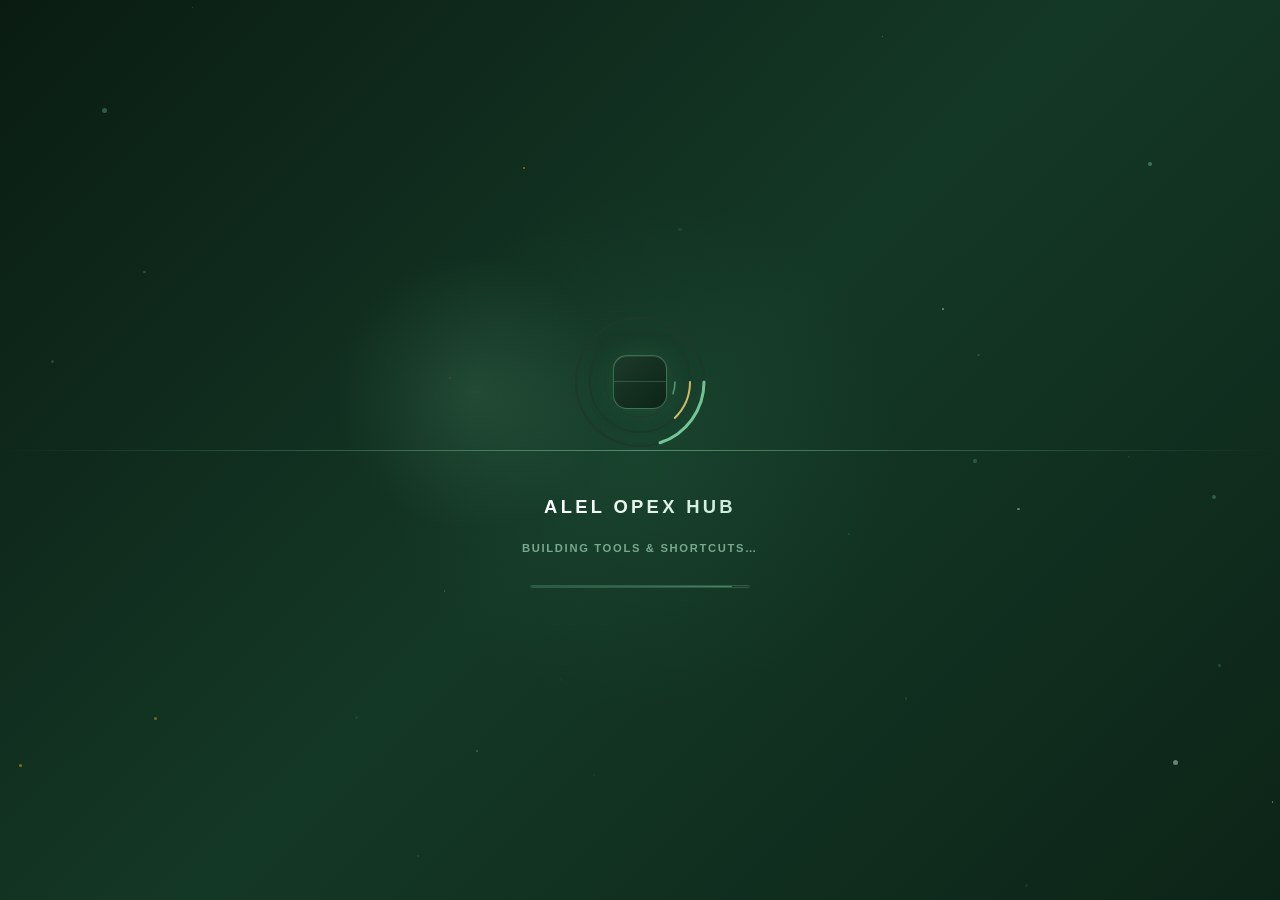
==== index.html @ b3b463a8 "Add Production Dashboard option to OPEX Hub" ====
<!DOCTYPE html>
<html lang="en">
<head>
<meta charset="UTF-8">
<meta name="viewport" content="width=device-width, initial-scale=1.0">
<title>ALEL Opex Hub — Operational Excellence</title>
<meta name="theme-color" content="#2f6f4e">
<link rel="manifest" href="manifest.webmanifest">
<link rel="icon" type="image/png" sizes="48x48" href="icons/favicon-48.png">
<link rel="apple-touch-icon" href="icons/apple-touch-icon.png">
<meta name="mobile-web-app-capable" content="yes">
<meta name="apple-mobile-web-app-capable" content="yes">
<meta name="apple-mobile-web-app-status-bar-style" content="black-translucent">
<meta name="apple-mobile-web-app-title" content="ALEL OPEX">
<meta name="application-name" content="ALEL OPEX">
<style>
  :root{
    --ink:#1c2521;
    --paper:#f6f4ee;
    --card:#ffffff;
    --line:#e4e0d2;
    --accent:#2f6f4e;
    --accent-dark:#204f38;
    --muted:#6b6558;
  }
  *{box-sizing:border-box;}
  body{
    margin:0;
    font-family:'Segoe UI',Helvetica,Arial,sans-serif;
    background:var(--paper);
    color:var(--ink);
    padding:0 0 60px;
  }
  .wrap{max-width:900px;margin:0 auto;padding:0 16px;}
  .header{
    background:var(--accent-dark);
    color:#fff;
    padding:34px 16px 40px;
  }
  .header-inner{max-width:900px;margin:0 auto;}
  .header .eyebrow{
    text-transform:uppercase;
    letter-spacing:.12em;
    font-size:12px;
    opacity:.75;
    margin-bottom:8px;
  }
  .header h1{margin:0 0 10px;font-size:30px;line-height:1.25;}
  .header p{margin:0;font-size:14px;line-height:1.6;opacity:.9;max-width:640px;}
  .section-label{
    margin:30px 0 16px;
    font-size:13px;
    font-weight:700;
    text-transform:uppercase;
    letter-spacing:.08em;
    color:var(--accent-dark);
  }
  .section-sub{
    margin:-12px 0 20px;
    font-size:13px;
    color:var(--muted);
  }
  .grid{
    display:grid;
    grid-template-columns:1fr 1fr;
    gap:16px;
  }
  @media (max-width:620px){
    .grid{grid-template-columns:1fr;}
  }
  .entry-card{
    background:var(--card);
    border:1px solid var(--line);
    border-radius:10px;
    padding:18px 20px;
  }
  .entry-top{display:flex;gap:12px;align-items:flex-start;margin-bottom:14px;}
  .badge{
    flex:none;
    width:36px;height:36px;
    border-radius:8px;
    display:flex;align-items:center;justify-content:center;
    font-size:12px;font-weight:700;color:#fff;
    letter-spacing:.02em;
  }
  .entry-title{font-size:15px;font-weight:700;margin:0 0 4px;}
  .entry-desc{font-size:12.5px;color:var(--muted);line-height:1.5;margin:0;}
  .entry-select-row{display:flex;gap:8px;align-items:center;}
  select.line-select{
    flex:1;
    padding:9px 10px;
    border:1px solid var(--line);
    border-radius:6px;
    font-size:13px;
    font-family:inherit;
    background:#fdfcf9;
    color:var(--ink);
  }
  select.line-select:focus{outline:2px solid var(--accent);outline-offset:1px;}
  .choose-btn{
    flex:none;
    background:none;
    border:none;
    color:var(--accent-dark);
    font-weight:700;
    font-size:13px;
    cursor:pointer;
    padding:9px 4px;
  }
  .choose-btn:hover{text-decoration:underline;}
  .choose-btn:disabled{color:var(--line);cursor:not-allowed;}
  .sub-option-row{display:flex;gap:8px;}
  .sub-option-btn{
    flex:1;
    background:var(--accent);
    color:#fff;
    border:none;
    padding:10px 8px;
    font-size:13px;
    font-weight:700;
    border-radius:6px;
    cursor:pointer;
    text-align:center;
    text-decoration:none;
    display:inline-block;
  }
  .sub-option-btn:hover{background:var(--accent-dark);}
  .sub-option-btn.secondary{
    background:#fdfcf9;
    color:var(--accent-dark);
    border:1px solid var(--line);
  }
  .sub-option-btn.secondary:hover{background:#f0ede2;}
  .quick-open-row{
    text-align:center;
    margin-top:36px;
  }
  .quick-open-btn{
    background:var(--accent);
    color:#fff;
    border:none;
    padding:13px 30px;
    font-size:14.5px;
    font-weight:700;
    border-radius:6px;
    cursor:pointer;
  }
  .quick-open-btn:hover{background:var(--accent-dark);}
  .quick-open-btn:disabled{background:var(--line);cursor:not-allowed;}
  .quick-open-note{
    margin-top:10px;
    font-size:12px;
    color:var(--muted);
  }
  .signature{
    text-align:center;
    font-size:11.5px;
    color:var(--muted);
    margin-top:40px;
  }

  #hubBody{display:none;}
  .who-bar{display:flex;align-items:center;justify-content:flex-end;gap:8px;margin-bottom:14px;flex-wrap:wrap;}
  .who-chip{background:rgba(255,255,255,.14);border:1px solid rgba(255,255,255,.25);color:#fff;border-radius:16px;padding:5px 12px;font-size:12px;font-weight:600;}
  .head-btn{background:rgba(255,255,255,.14);color:#fff;border:1px solid rgba(255,255,255,.25);border-radius:16px;padding:5px 12px;font-size:12px;font-weight:700;cursor:pointer;font-family:inherit;}
  .head-btn:hover{background:rgba(255,255,255,.24);}
  .login{position:fixed;inset:0;z-index:500;display:none;align-items:center;justify-content:center;background:rgba(13,29,20,.55);backdrop-filter:blur(3px);padding:16px;}
  .login.show{display:flex;}
  .login-card{width:100%;max-width:400px;background:#fff;border-radius:18px;padding:28px 26px;box-shadow:0 18px 50px rgba(0,0,0,.28);}
  .login-logo{width:56px;height:56px;border-radius:15px;margin:0 auto 12px;display:grid;place-items:center;font-size:26px;background:var(--accent-dark);color:#fff;}
  .login-card h2{text-align:center;font-size:20px;margin:0 0 2px;}
  .login-card>p{text-align:center;color:var(--muted);font-size:12.5px;margin:4px 0;}
  .login-f{display:grid;gap:8px;margin-top:8px;}
  .login-f label{font-size:11px;font-weight:700;color:var(--muted);text-transform:uppercase;letter-spacing:.05em;}
  .login-f input,.login-f select{padding:11px 12px;border:1px solid var(--line);border-radius:10px;font-size:14px;outline:none;font-family:inherit;background:#fdfcf9;}
  .login-f input:focus,.login-f select:focus{border-color:var(--accent);box-shadow:0 0 0 3px rgba(47,111,78,.14);}
  .login-err{color:#c0392b;font-size:12px;font-weight:700;min-height:16px;}
  .login-f button#loginBtn{padding:12px;border:0;border-radius:10px;background:var(--accent);color:#fff;font-size:14.5px;font-weight:700;cursor:pointer;font-family:inherit;}
  .login-f button#loginBtn:hover{background:var(--accent-dark);}
  .login-links{display:flex;justify-content:space-between;gap:8px;margin-top:4px;}
  .hint-btn{background:none;border:none;color:#3b62c7;font-size:11.5px;font-weight:600;cursor:pointer;padding:4px 0;}
  .hint-btn:hover{text-decoration:underline;}
  .ok-msg{background:#e9f6ee;color:#1d6b3e;font-size:12px;font-weight:600;padding:9px 11px;border-radius:8px;margin-top:8px;display:none;white-space:pre-line;}
  .ok-msg.show{display:block;}
  .adm-wrap{position:fixed;inset:0;z-index:600;background:rgba(13,29,20,.5);display:none;align-items:center;justify-content:center;padding:16px;}
  .adm-box{width:100%;max-width:600px;max-height:88vh;overflow:auto;background:#fff;border-radius:16px;padding:20px 22px;box-shadow:0 18px 50px rgba(0,0,0,.3);}
  .adm-head{display:flex;justify-content:space-between;align-items:center;}
  .adm-head h3{margin:0;font-size:18px;}
  .adm-head button{border:none;background:none;font-size:22px;cursor:pointer;color:var(--muted);}
  .adm-body h3{font-size:12px;text-transform:uppercase;letter-spacing:.06em;color:var(--accent-dark);margin:18px 0 8px;}
  .req-list,.user-list{list-style:none;margin:0;padding:0;}
  .req-list li,.user-list li{border:1px solid var(--line);border-radius:9px;padding:8px 10px;margin-bottom:7px;font-size:12.5px;}
  .req-list li b,.user-list li b{display:block;}
  .req-list .rq,.user-list code{color:var(--muted);font-size:11px;}
  .user-list code{display:block;font-family:inherit;}
  .rq-act{display:flex;gap:6px;margin-top:6px;flex-wrap:wrap;}
  .mini{border:1px solid var(--line);background:#fdfcf9;border-radius:6px;padding:5px 10px;font-size:11.5px;font-weight:700;cursor:pointer;}
  .mini.ok{background:var(--accent);color:#fff;border-color:var(--accent);}
  .mini.no{color:#b3401e;border-color:#e7c9bd;}
  .empty{color:var(--muted);font-size:12.5px;font-style:italic;}
  .create-form{display:grid;grid-template-columns:1fr 1fr;gap:8px;border:1px dashed var(--line);border-radius:10px;padding:12px;margin-bottom:6px;}
  .create-form input,.create-form select{padding:8px 10px;border:1px solid var(--line);border-radius:7px;font-size:13px;font-family:inherit;background:#fdfcf9;}
  .create-form button{grid-column:1/-1;padding:10px;border:0;border-radius:8px;background:var(--accent);color:#fff;font-weight:700;cursor:pointer;}
  .create-form button:hover{background:var(--accent-dark);}
  .adm-note{font-size:11px;color:var(--muted);background:#f4f1e8;border-radius:8px;padding:8px 10px;margin-top:14px;}

  /* ══════════ HUB v2: LOADER / STICKY HEADER / ANIMATIONS ══════════ */
  html{scroll-behavior:smooth;}
  body{
    background-color:var(--paper);
    background-image:radial-gradient(circle,rgba(47,111,78,.07) 1px,transparent 1px);
    background-size:26px 26px;
    animation:gridDrift 10s linear infinite;
  }
  @keyframes gridDrift{0%{background-position:0 0;}100%{background-position:26px 26px;}}
  ::-webkit-scrollbar{width:7px;height:7px;}
  ::-webkit-scrollbar-track{background:transparent;}
  ::-webkit-scrollbar-thumb{background:#c3cdb8;border-radius:10px;}
  ::-webkit-scrollbar-thumb:hover{background:#4a9a74;}

  /* ---- Loader ---- */
  @keyframes loaderSpin{to{transform:rotate(360deg);}}
  @keyframes loaderSpinRev{to{transform:rotate(-360deg);}}
  @keyframes loaderPulseGlow{0%,100%{opacity:.15;transform:scale(1);}50%{opacity:.35;transform:scale(1.18);}}
  @keyframes loaderBarGrow{0%{transform:scaleY(.15);opacity:.4;}50%{transform:scaleY(1);opacity:1;}100%{transform:scaleY(.15);opacity:.4;}}
  @keyframes loaderSweep{0%{width:0%;opacity:1;}85%{width:92%;opacity:1;}100%{width:92%;opacity:.6;}}
  @keyframes loaderFadeUp{from{opacity:0;transform:translateY(10px);}to{opacity:1;transform:translateY(0);}}
  @keyframes loaderFloat{0%,100%{transform:translateY(0) rotate(0deg);opacity:.5;}33%{transform:translateY(-14px) rotate(120deg);opacity:1;}66%{transform:translateY(8px) rotate(240deg);opacity:.35;}}
  @keyframes loaderOrbit{from{transform:rotate(0deg) translateX(52px) rotate(0deg);}to{transform:rotate(360deg) translateX(52px) rotate(-360deg);}}
  @keyframes loaderOrbitRev{from{transform:rotate(0deg) translateX(38px) rotate(0deg);}to{transform:rotate(-360deg) translateX(38px) rotate(360deg);}}
  @keyframes loaderScanline{0%{top:-4px;opacity:0;}10%{opacity:.6;}90%{opacity:.6;}100%{top:100%;opacity:0;}}
  @keyframes loaderShimmer{0%{transform:translateX(-100%);}100%{transform:translateX(100%);}}
  #loading-overlay{
    position:fixed;inset:0;z-index:9999;
    display:flex;flex-direction:column;align-items:center;justify-content:center;
    overflow:hidden;
    background:linear-gradient(135deg,#0a1c12 0%,#143826 50%,#0c2417 100%);
  }
  #loading-overlay.fade-out{opacity:0;pointer-events:none;transition:opacity .7s ease;}
  .ld-title{
    font-size:1.15rem;font-weight:900;letter-spacing:.18em;text-transform:uppercase;
    background:linear-gradient(90deg,#fff 0%,#c9ecd9 50%,#6fcf9f 100%);
    background-size:200% auto;-webkit-background-clip:text;background-clip:text;-webkit-text-fill-color:transparent;
    animation:loaderFadeUp .8s ease both .1s,gradientShift 5s linear infinite .1s;
  }
  #loader-status{
    font-size:.7rem;color:#7aa88f;margin-top:6px;font-weight:600;
    letter-spacing:.15em;text-transform:uppercase;
    animation:loaderFadeUp .8s ease both .25s;
  }
  .loader-bar{width:220px;height:3px;background:#1c3a29;border-radius:99px;margin-top:20px;overflow:hidden;border:1px solid #2f5c42;animation:loaderFadeUp .8s ease both .35s;}
  .loader-bar>div{height:100%;border-radius:99px;background:linear-gradient(90deg,#2f6f4e,#4a9a74,#7dcf9f,#6fcf9f);background-size:200% 100%;animation:loaderSweep 2.2s cubic-bezier(.4,0,.2,1) forwards .5s,loaderShimmer 2s linear infinite .5s;}

  /* ---- Sticky header + live clock ---- */
  .header{position:sticky;top:0;z-index:300;padding:14px 16px 16px;box-shadow:0 6px 22px rgba(14,40,27,.28);}
  .topbar{display:flex;align-items:center;justify-content:space-between;gap:12px;flex-wrap:wrap;margin-bottom:2px;}
  .who-bar{margin-bottom:0;}
  .clockbox{display:flex;align-items:center;font-size:12.5px;font-weight:700;letter-spacing:.06em;color:#cdebd9;text-transform:uppercase;font-variant-numeric:tabular-nums;}
  .clock-tick{animation:clockTick 1s step-end infinite;color:#9be3bd;}
  @keyframes clockTick{0%,49%{opacity:1;}50%,100%{opacity:0;}}
  #refreshBtn:active{transform:scale(.94);}
  #refreshBtn svg{transition:transform .4s;}
  #refreshBtn:active svg{transform:rotate(360deg);}

  /* ---- Animated headings + dividers ---- */
  @keyframes gradientShift{0%{background-position:0% center;}100%{background-position:200% center;}}
  .grad-title-light{background:linear-gradient(90deg,#fff 0%,#cdebd9 45%,#a5e3c2 70%,#fff 100%);background-size:200% auto;-webkit-background-clip:text;background-clip:text;-webkit-text-fill-color:transparent;animation:gradientShift 5s linear infinite;}
  .gradient-title{background:linear-gradient(90deg,#204f38 0%,#2f6f4e 40%,#57a07a 70%,#204f38 100%);background-size:200% auto;-webkit-background-clip:text;background-clip:text;-webkit-text-fill-color:transparent;animation:gradientShift 4s linear infinite;}
  .grad-divider{height:1px;border:none;background:linear-gradient(90deg,transparent,#2f6f4e 30%,#57a07a 50%,#8cc9a5 70%,transparent);background-size:200% auto;animation:gradientShift 3s linear infinite;opacity:.45;margin:30px auto;}

  /* ---- Card FX ---- */
  @keyframes fadeUp{from{opacity:0;transform:translateY(16px);}to{opacity:1;transform:translateY(0);}}
  .entry-card{
    position:relative;overflow:hidden;
    animation:fadeUp .6s cubic-bezier(.4,0,.2,1) both;
    transition:transform .35s cubic-bezier(.4,0,.2,1),box-shadow .35s cubic-bezier(.4,0,.2,1),border-color .35s;
    will-change:transform;
  }
  #cardGrid .entry-card:nth-child(1){animation-delay:.05s;}
  #cardGrid .entry-card:nth-child(2){animation-delay:.10s;}
  #cardGrid .entry-card:nth-child(3){animation-delay:.15s;}
  #cardGrid .entry-card:nth-child(4){animation-delay:.20s;}
  #cardGrid .entry-card:nth-child(5){animation-delay:.25s;}
  #cardGrid .entry-card:nth-child(6){animation-delay:.30s;}
  #cardGrid .entry-card:nth-child(7){animation-delay:.35s;}
  #cardGrid .entry-card:nth-child(8){animation-delay:.40s;}
  #cardGrid .entry-card:nth-child(9){animation-delay:.45s;}
  #cardGrid .entry-card:nth-child(10){animation-delay:.50s;}
  #cardGrid .entry-card:nth-child(11){animation-delay:.55s;}
  .entry-card:hover{transform:translateY(-4px);box-shadow:0 18px 32px -12px rgba(32,79,56,.34),0 0 0 1px rgba(47,111,78,.28);border-color:#b8d4c2;}
  .entry-card::after{
    content:"";position:absolute;inset:0;pointer-events:none;border-radius:inherit;
    background:linear-gradient(105deg,transparent 40%,rgba(32,79,56,.06) 50%,transparent 60%);
    background-size:200% 100%;background-position:200% 0;transition:background-position .55s ease;
  }
  .entry-card:hover::after{background-position:-100% 0;}
  .card-top-bar{position:absolute;top:0;left:0;width:100%;height:3px;background-size:200% auto;animation:gradientShift 2.2s linear infinite paused;}
  .entry-card:hover .card-top-bar{animation-play-state:running;}
  .card-blob{position:absolute;width:120px;height:120px;border-radius:50%;filter:blur(44px);pointer-events:none;opacity:0;bottom:-38px;right:-30px;transition:opacity .5s ease,transform .5s ease;}
  .entry-card:hover .card-blob{opacity:.17;transform:scale(1.25);}
</style>
</head>
<body>
<!-- ══════════ CINEMATIC LOADING OVERLAY ══════════ -->
<div id="loading-overlay">
  <div id="loader-particles" style="position:absolute;inset:0;pointer-events:none;"></div>
  <div style="position:absolute;width:520px;height:520px;border-radius:50%;pointer-events:none;background:radial-gradient(circle,rgba(47,111,78,.20) 0%,transparent 70%);top:50%;left:50%;transform:translate(-50%,-50%);animation:loaderPulseGlow 3s ease-in-out infinite;"></div>
  <div style="position:absolute;width:280px;height:280px;border-radius:50%;pointer-events:none;background:radial-gradient(circle,rgba(125,207,159,.13) 0%,transparent 70%);top:28%;left:26%;animation:loaderPulseGlow 4s ease-in-out infinite 1s;"></div>
  <div style="position:absolute;left:0;right:0;height:1px;pointer-events:none;background:linear-gradient(90deg,transparent,rgba(125,207,159,.55),transparent);animation:loaderScanline 2.8s ease-in-out infinite;"></div>

  <div style="position:relative;display:flex;align-items:center;justify-content:center;width:140px;height:140px;margin-bottom:26px;">
    <svg viewBox="0 0 140 140" fill="none" style="position:absolute;inset:0;width:100%;height:100%;animation:loaderSpin 4s linear infinite;">
      <circle cx="70" cy="70" r="64" stroke="#1c3a29" stroke-width="2"/>
      <circle cx="70" cy="70" r="64" stroke="url(#lg1)" stroke-width="3" stroke-linecap="round" stroke-dasharray="80 323"/>
      <defs><linearGradient id="lg1" x1="0" y1="0" x2="140" y2="140" gradientUnits="userSpaceOnUse"><stop offset="0%" stop-color="#4a9a74"/><stop offset="100%" stop-color="#7dcf9f"/></linearGradient></defs>
    </svg>
    <svg viewBox="0 0 110 110" fill="none" style="position:absolute;width:110px;height:110px;top:15px;left:15px;animation:loaderSpinRev 2.6s linear infinite;">
      <circle cx="55" cy="55" r="50" stroke="#1c3a29" stroke-width="1.5"/>
      <circle cx="55" cy="55" r="50" stroke="url(#lg2)" stroke-width="2" stroke-linecap="round" stroke-dasharray="40 274" opacity=".8"/>
      <defs><linearGradient id="lg2" x1="0" y1="0" x2="110" y2="110" gradientUnits="userSpaceOnUse"><stop offset="0%" stop-color="#fbbf24"/><stop offset="100%" stop-color="#fde68a"/></linearGradient></defs>
    </svg>
    <svg viewBox="0 0 80 80" fill="none" style="position:absolute;width:80px;height:80px;top:30px;left:30px;animation:loaderSpin 1.5s linear infinite;">
      <circle cx="40" cy="40" r="35" stroke="#1c3a29" stroke-width="1.5"/>
      <circle cx="40" cy="40" r="35" stroke="#6fcf9f" stroke-width="1.5" stroke-linecap="round" stroke-dasharray="12 208" opacity=".7"/>
    </svg>
    <div style="position:absolute;width:10px;height:10px;top:calc(50% - 5px);left:calc(50% - 5px);animation:loaderOrbit 4s linear infinite;">
      <div style="width:10px;height:10px;border-radius:50%;background:radial-gradient(circle,#4a9a74,#2f6f4e);box-shadow:0 0 8px 3px rgba(74,154,116,.7);"></div>
    </div>
    <div style="position:absolute;width:7px;height:7px;top:calc(50% - 3.5px);left:calc(50% - 3.5px);animation:loaderOrbitRev 2.6s linear infinite;">
      <div style="width:7px;height:7px;border-radius:50%;background:radial-gradient(circle,#fbbf24,#b45309);box-shadow:0 0 6px 2px rgba(251,191,36,.7);"></div>
    </div>
    <div style="position:relative;z-index:10;width:54px;height:54px;border-radius:14px;background:linear-gradient(135deg,#1c3a29,#0c2417);border:1px solid rgba(125,207,159,.4);box-shadow:0 0 22px rgba(47,111,78,.35),inset 0 1px 0 rgba(255,255,255,.08);display:flex;align-items:center;justify-content:center;overflow:hidden;">
      <div style="position:absolute;left:0;right:0;height:1px;background:rgba(125,207,159,.25);animation:loaderScanline 2s ease-in-out infinite .5s;"></div>
      <div style="display:flex;align-items:flex-end;gap:3px;height:22px;padding:0 2px;">
        <div style="width:5px;background:linear-gradient(to top,#4a9a74,#7dcf9f);border-radius:2px 2px 0 0;transform-origin:bottom;animation:loaderBarGrow 1.2s ease-in-out infinite 0ms;"></div>
        <div style="width:5px;background:linear-gradient(to top,#edb94c,#fde68a);border-radius:2px 2px 0 0;transform-origin:bottom;animation:loaderBarGrow 1.2s ease-in-out infinite 200ms;"></div>
        <div style="width:5px;background:linear-gradient(to top,#2f6f4e,#4a9a74);border-radius:2px 2px 0 0;transform-origin:bottom;animation:loaderBarGrow 1.2s ease-in-out infinite 400ms;"></div>
        <div style="width:5px;background:linear-gradient(to top,#7dcf9f,#b9e4ca);border-radius:2px 2px 0 0;transform-origin:bottom;animation:loaderBarGrow 1.2s ease-in-out infinite 600ms;"></div>
      </div>
    </div>
  </div>

  <p class="ld-title">ALEL Opex Hub</p>
  <p id="loader-status">Starting session…</p>
  <div class="loader-bar"><div></div></div>

  <div style="position:absolute;top:12%;left:8%;width:5px;height:5px;border-radius:50%;background:#4a9a74;opacity:.5;animation:loaderFloat 3.5s ease-in-out infinite 0s;"></div>
  <div style="position:absolute;top:18%;right:10%;width:4px;height:4px;border-radius:50%;background:#7dcf9f;opacity:.4;animation:loaderFloat 4s ease-in-out infinite .8s;"></div>
  <div style="position:absolute;bottom:20%;left:12%;width:3px;height:3px;border-radius:50%;background:#fbbf24;opacity:.4;animation:loaderFloat 3s ease-in-out infinite 1.4s;"></div>
  <div style="position:absolute;bottom:15%;right:8%;width:5px;height:5px;border-radius:50%;background:#b9e4ca;opacity:.5;animation:loaderFloat 4.5s ease-in-out infinite .3s;"></div>
  <div style="position:absolute;top:40%;left:4%;width:3px;height:3px;border-radius:50%;background:#4a9a74;opacity:.3;animation:loaderFloat 5s ease-in-out infinite 2s;"></div>
  <div style="position:absolute;top:55%;right:5%;width:4px;height:4px;border-radius:50%;background:#7dcf9f;opacity:.3;animation:loaderFloat 3.8s ease-in-out infinite 1s;"></div>
</div>
<div id="hubBody">
<div class="header">
  <div class="header-inner">
    <div class="topbar">
      <div class="clockbox">
        <span id="currentDate">-- ---- ----</span><span class="clock-tick">&nbsp;|&nbsp;</span><span id="liveClock">--:--:--</span>
      </div>
      <div class="who-bar">
        <span class="who-chip" id="whoUser"></span>
        <button class="head-btn" id="adminBtn" type="button" style="display:none">Admin Panel</button>
        <button class="head-btn out" id="logoutBtn" type="button" style="display:none">Logout</button>
        <button class="head-btn" id="refreshBtn" type="button" title="Reload data &amp; re-check session">&#8635;&nbsp; Refresh</button>
      </div>
    </div>
    <div class="eyebrow">Operational Excellence — ALEL</div>
    <h1 class="grad-title-light">ALEL Opex Hub</h1>
    <p>One hub for all ALEL (IMM / GSS / LED / HAP) daily operations — 5S audit, OEE, SMV, bulletins and more.</p>
  </div>
</div>
<div class="wrap">
  <div class="section-label gradient-title">Tools &amp; Forms</div>
  <div class="section-sub">Choose an option below to open a tool or form in a new tab.</div>
  <div class="grid" id="cardGrid">
    <!-- Operation Bulletin -->
    <div class="entry-card" data-title="Operation Bulletin" data-url="https://akij-light-engineering-ltd.github.io/ALEL-All-Entry/operation-bulletin.html">
      <div class="entry-top">
        <div class="badge" style="background:#1d4567;">OB</div>
        <div>
          <p class="entry-title">Operation Bulletin</p>
          <p class="entry-desc">Searchable ENOVAR operation / SMV bulletin by SKU name or item code.</p>
        </div>
      </div>
      <div class="sub-option-row">
        <a class="sub-option-btn" href="https://akij-light-engineering-ltd.github.io/ALEL-All-Entry/operation-bulletin.html" target="_blank" rel="noopener">Open Bulletin</a>
      </div>
    </div>
    <!-- 5S Audit + Dashboard -->
    <div class="entry-card" data-title="5S">
      <div class="entry-top">
        <div class="badge" style="background:#2f6f4e;">5S</div>
        <div>
          <p class="entry-title">5S Audit</p>
          <p class="entry-desc">5S Audit scoring (Sort, Set in Order, Shine, Standardize, Sustain) per floor + live dashboard.</p>
        </div>
      </div>
      <div class="sub-option-row">
        <a class="sub-option-btn" href="https://akij-light-engineering-ltd.github.io/ALEL-All-Entry/5s-audit-form.html" target="_blank" rel="noopener">Audit Form</a>
        <a class="sub-option-btn secondary" href="https://akij-light-engineering-ltd.github.io/ALEL-All-Entry/5s-dashboard.html" target="_blank" rel="noopener">5S Dashboard</a>
      </div>
    </div>
    <!-- OEE Entry -->
    <div class="entry-card" data-title="OEE Entry">
      <div class="entry-top">
        <div class="badge" style="background:#2f8f8f;">OE</div>
        <div>
          <p class="entry-title">OEE Entry</p>
          <p class="entry-desc">IMM OEE input with live preview, NPT &amp; breakdown logging, item master, and QC verification review.</p>
        </div>
      </div>
      <div class="sub-option-row">
        <a class="sub-option-btn" href="https://akij-light-engineering-ltd.github.io/ALEL-All-Entry/oee-entry.html" target="_blank" rel="noopener">Production Entry</a>
        <a class="sub-option-btn secondary" href="https://akij-light-engineering-ltd.github.io/ALEL-All-Entry/qc-review.html" target="_blank" rel="noopener">QC Entry</a>
      </div>
    </div>
    <!-- Production Dashboard -->
    <div class="entry-card" data-title="Production Dashboard" data-url="https://marufhossain-portfolio.github.io/dashboard/">
      <div class="entry-top">
        <div class="badge" style="background:#1f6feb;">BI</div>
        <div>
          <p class="entry-title">Production Dashboard</p>
          <p class="entry-desc">Live Power BI&ndash;style dashboard &mdash; production, OEE, productivity and defects with cross-filtering. Auto-refreshes every 30s.</p>
        </div>
      </div>
      <div class="sub-option-row">
        <a class="sub-option-btn" href="https://marufhossain-portfolio.github.io/dashboard/" target="_blank" rel="noopener">Open Dashboard</a>
      </div>
    </div>
    <!-- Breakdown Entry -->
    <div class="entry-card" data-title="Breakdown Entry" data-url="#">
      <div class="entry-top">
        <div class="badge" style="background:#c85c3c;">BD</div>
        <div>
          <p class="entry-title">Breakdown Entry</p>
          <p class="entry-desc">Record machine / line breakdowns, downtime duration and root cause.</p>
        </div>
      </div>
      <div class="entry-select-row">
        <select class="line-select">
          <option value="">Choose</option>
          <option value="IMM">IMM</option>
          <option value="GSS">GSS</option>
          <option value="LED">LED</option>
          <option value="HAP">HAP</option>
        </select>
        <button class="choose-btn" type="button">Open →</button>
      </div>
    </div>
    <!-- Near Miss -->
    <div class="entry-card" data-title="Near Miss" data-url="#">
      <div class="entry-top">
        <div class="badge" style="background:#b3401e;">NM</div>
        <div>
          <p class="entry-title">Near Miss</p>
          <p class="entry-desc">Report near-miss incidents or unsafe situations observed on the floor.</p>
        </div>
      </div>
      <div class="entry-select-row">
        <select class="line-select">
          <option value="">Choose</option>
          <option value="IMM">IMM</option>
          <option value="GSS">GSS</option>
          <option value="LED">LED</option>
          <option value="HAP">HAP</option>
        </select>
        <button class="choose-btn" type="button">Open →</button>
      </div>
    </div>
    <!-- Safety Observation -->
    <div class="entry-card" data-title="Safety Observation" data-url="#">
      <div class="entry-top">
        <div class="badge" style="background:#a5451e;">SO</div>
        <div>
          <p class="entry-title">Safety Observation</p>
          <p class="entry-desc">Log unsafe acts and unsafe conditions with risk level.</p>
        </div>
      </div>
      <div class="entry-select-row">
        <select class="line-select">
          <option value="">Choose</option>
          <option value="IMM">IMM</option>
          <option value="GSS">GSS</option>
          <option value="LED">LED</option>
          <option value="HAP">HAP</option>
        </select>
        <button class="choose-btn" type="button">Open →</button>
      </div>
    </div>
    <!-- Kaizen / Improvement Idea -->
    <div class="entry-card" data-title="Kaizen / Improvement Idea" data-url="#">
      <div class="entry-top">
        <div class="badge" style="background:#d99a2b;">KZ</div>
        <div>
          <p class="entry-title">Kaizen / Improvement Idea</p>
          <p class="entry-desc">Continuous improvement suggestions, problem statement and expected benefit.</p>
        </div>
      </div>
      <div class="entry-select-row">
        <select class="line-select">
          <option value="">Choose</option>
          <option value="IMM">IMM</option>
          <option value="GSS">GSS</option>
          <option value="LED">LED</option>
          <option value="HAP">HAP</option>
        </select>
        <button class="choose-btn" type="button">Open →</button>
      </div>
    </div>
    <!-- TPM / AM Checklist -->
    <div class="entry-card" data-title="TPM / AM Checklist" data-url="#">
      <div class="entry-top">
        <div class="badge" style="background:#d9a52b;">TP</div>
        <div>
          <p class="entry-title">TPM / AM Checklist</p>
          <p class="entry-desc">Autonomous Maintenance checklist for daily equipment care.</p>
        </div>
      </div>
      <div class="entry-select-row">
        <select class="line-select">
          <option value="">Choose</option>
          <option value="IMM">IMM</option>
          <option value="GSS">GSS</option>
          <option value="LED">LED</option>
          <option value="HAP">HAP</option>
        </select>
        <button class="choose-btn" type="button">Open →</button>
      </div>
    </div>
    <!-- Skill Matrix -->
    <div class="entry-card" data-title="Skill Matrix" data-url="#">
      <div class="entry-top">
        <div class="badge" style="background:#3f4f8f;">SK</div>
        <div>
          <p class="entry-title">Skill Matrix</p>
          <p class="entry-desc">Operator skill assessment per process / machine.</p>
        </div>
      </div>
      <div class="entry-select-row">
        <select class="line-select">
          <option value="">Choose</option>
          <option value="IMM">IMM</option>
          <option value="GSS">GSS</option>
          <option value="LED">LED</option>
          <option value="HAP">HAP</option>
        </select>
        <button class="choose-btn" type="button">Open →</button>
      </div>
    </div>
    <!-- Energy Audit -->
    <div class="entry-card" data-title="Energy Audit" data-url="#">
      <div class="entry-top">
        <div class="badge" style="background:#3f4f8f;">EA</div>
        <div>
          <p class="entry-title">Energy Audit</p>
          <p class="entry-desc">Daily utility / energy consumption logging and observations.</p>
        </div>
      </div>
      <div class="entry-select-row">
        <select class="line-select">
          <option value="">Choose</option>
          <option value="IMM">IMM</option>
          <option value="GSS">GSS</option>
          <option value="LED">LED</option>
          <option value="HAP">HAP</option>
        </select>
        <button class="choose-btn" type="button">Open →</button>
      </div>
    </div>
    <!-- Meeting MOM -->
    <div class="entry-card" data-title="Meeting MOM" data-url="#">
      <div class="entry-top">
        <div class="badge" style="background:#4f5a3f;">MM</div>
        <div>
          <p class="entry-title">Meeting MOM</p>
          <p class="entry-desc">Minutes of meeting — attendees, decisions and action items.</p>
        </div>
      </div>
      <div class="entry-select-row">
        <select class="line-select">
          <option value="">Choose</option>
          <option value="IMM">IMM</option>
          <option value="GSS">GSS</option>
          <option value="LED">LED</option>
          <option value="HAP">HAP</option>
        </select>
        <button class="choose-btn" type="button">Open →</button>
      </div>
    </div>
  </div>
  <hr class="grad-divider">
  <div class="quick-open-row">
    <button class="quick-open-btn" id="quickOpenBtn" disabled>Quick Open — Select a Tool</button>
    <p class="quick-open-note">Use the options above to open any ALEL tool or form.</p>
  </div>
  <hr class="grad-divider">
  <p class="signature">ALEL Opex Hub · Operational Excellence, AROPEX</p>
</div>
</div><!-- /hubBody -->

<!-- LOGIN OVERLAY -->
<div class="login" id="loginOverlay">
  <div class="login-card">
    <div class="login-logo">&#128272;</div>
    <h2>Welcome to ALEL Opex Hub</h2>
    <p id="loginSub">Sign in with your office email</p>
    <div class="login-f" id="loginForm">
      <label for="loginId">Email / ID</label>
      <input id="loginId" type="email" autocomplete="username" placeholder="yourname@akijlightengineering.com">
      <label for="loginPass">Password</label>
      <input id="loginPass" type="password" autocomplete="current-password" placeholder="Password">
      <div class="login-err" id="loginErr"></div>
      <button id="loginBtn" type="button">Sign In</button>
      <div class="login-links">
        <button class="hint-btn" id="forgotBtn" type="button">Forgot password?</button>
        <button class="hint-btn" id="requestBtn" type="button">Request access</button>
      </div>
    </div>
    <div class="login-f" id="forgotPanel" style="display:none">
      <label for="forgotEmail">Your work email</label>
      <input id="forgotEmail" type="email" placeholder="yourname@akijlightengineering.com">
      <div class="login-err" id="forgotErr"></div>
      <button id="forgotSend" type="button">Send reset request</button>
      <button class="hint-btn" id="backLogin1" type="button">&larr; Back to login</button>
    </div>
    <div class="login-f" id="requestPanel" style="display:none">
      <label for="reqName">Full name</label>
      <input id="reqName" type="text" placeholder="Your name">
      <label for="reqEmail">Work email</label>
      <input id="reqEmail" type="email" placeholder="yourname@akijlightengineering.com">
      <label for="reqSection">Floor / Area</label>
      <select id="reqSection"><option value="">Select floor</option><option>IMM</option><option>GSS</option><option>LED</option><option>HAP</option><option>Other</option></select>
      <div class="login-err" id="reqErr"></div>
      <button id="reqSend" type="button">Send request</button>
      <button class="hint-btn" id="backLogin2" type="button">&larr; Back to login</button>
    </div>
    <div class="ok-msg" id="loginOk"></div>
  </div>
</div>
<!-- ADMIN DIALOG -->
<div class="adm-wrap" id="adminDlg">
  <div class="adm-box">
    <div class="adm-head"><h3>&#128110; Admin Panel</h3><button id="admClose" type="button">&times;</button></div>
    <div class="adm-body" id="adminBody"></div>
  </div>
</div>

<script id="data-users" type="application/json">[{"id":"md.marufhossain@akijlightengineering.com","name":"Md. Maruf Hossain","role":"admin","section":"","hash":"18e005af46f178e2ff6083db381ef31888176f834c02c0470bdb8fbdbf2a4ece"},{"id":"anoy@akijlightengineering.com","name":"Anoy Kumar Das","role":"prepared","section":"","hash":"18e005af46f178e2ff6083db381ef31888176f834c02c0470bdb8fbdbf2a4ece"},{"id":"jhumour@akijlightengineering.com","name":"Jhumour Rani","role":"checker","section":"GSS","hash":"18e005af46f178e2ff6083db381ef31888176f834c02c0470bdb8fbdbf2a4ece"},{"id":"kajal04@akijlightengineering.com","name":"Kajal Kanti","role":"checker","section":"LED","hash":"18e005af46f178e2ff6083db381ef31888176f834c02c0470bdb8fbdbf2a4ece"},{"id":"almamun@akijlightengineering.com","name":"Abdullah Al-Mamun","role":"checker","section":"HAP","hash":"18e005af46f178e2ff6083db381ef31888176f834c02c0470bdb8fbdbf2a4ece"},{"id":"head.plant@akijlightengineering.com","name":"Md. Moshfequr Rahman","role":"approver","section":"","hash":"18e005af46f178e2ff6083db381ef31888176f834c02c0470bdb8fbdbf2a4ece"}]</script>
<script>
  let lastCard = null;
  function openCard(card){
    const url = card.getAttribute('data-url');
    const title = card.getAttribute('data-title');
    if(!url || url === '#'){
      alert(title + ' is not linked yet. Add its live form URL in the HTML (data-url attribute) once it is published.');
      return;
    }
    const select = card.querySelector('.line-select');
    const line = select ? select.value : '';
    const finalUrl = line ? (url + (url.includes('?') ? '&' : '?') + 'line=' + encodeURIComponent(line)) : url;
    window.open(finalUrl, '_blank');
  }
  document.querySelectorAll('.entry-card').forEach(card => {
    const btn = card.querySelector('.choose-btn');
    const select = card.querySelector('.line-select');
    const title = card.getAttribute('data-title');
    // Cards without a generic dropdown/choose-btn (e.g. OEE Entry, which has its
    // own direct Production Entry / QC Entry links) are skipped here.
    if(!btn || !select) return;
    btn.addEventListener('click', () => openCard(card));
    select.addEventListener('change', () => {
      lastCard = card;
      const quickBtn = document.getElementById('quickOpenBtn');
      quickBtn.disabled = false;
      quickBtn.textContent = 'Quick Open — ' + title;
    });
  });
  document.getElementById('quickOpenBtn').addEventListener('click', () => {
    if(lastCard) openCard(lastCard);
  });
</script>


<script>
(function(){
  /* ================= Shared backend (Google Apps Script) =================
     BACKEND_URL: paste your Apps Script Web App /exec URL to share users
     and access requests across EVERY device. Leave "" = offline mode
     (login works, but users are stored only in this browser).
     How to get the URL: your bound Sheet -> Extensions -> Apps Script ->
     paste apps-script/Code.gs -> Run initSheets() once -> Deploy ->
     New deployment -> type: Web app -> Execute as: Me, Access: Anyone ->
     copy the ".../exec" URL and paste it here. */
  var BACKEND_URL = "https://script.google.com/macros/s/AKfycbwjFGmmLWO7nzqMCp8SleOBIRXPOz9EQmtFJPQal4etuzxJ0pvwhR5dC_TFQ8QKKzuY/exec";
  var USING_BACKEND = BACKEND_URL && BACKEND_URL.indexOf("https://") === 0;

  var hubBody=document.getElementById("hubBody");
  var USERS=JSON.parse(document.getElementById("data-users").textContent||"[]");
  var SERVER_USERS=[];
  var SESSION=null;
  try{var s=localStorage.getItem("alel_login_v1");if(s)SESSION=JSON.parse(s);}catch(e){}
  var EXUSERS={};try{EXUSERS=JSON.parse(localStorage.getItem("alel_extra_users")||"{}");}catch(e){}
  var REQS=[];try{REQS=JSON.parse(localStorage.getItem("alel_access_requests")||"[]");}catch(e){}
  function saveReqs(){try{localStorage.setItem("alel_access_requests",JSON.stringify(REQS));}catch(e){}}
  function saveUsers(){try{localStorage.setItem("alel_extra_users",JSON.stringify(EXUSERS));}catch(e){}}
  function backend(payload,cb){if(!USING_BACKEND){if(cb)cb(null);return;}try{fetch(BACKEND_URL,{method:"POST",body:JSON.stringify(payload)}).then(function(r){return r.json();}).then(function(j){if(cb)cb(j&&j.ok?j:null);}).catch(function(){if(cb)cb(null);});}catch(e){if(cb)cb(null);}}
  function pullServer(done){if(!USING_BACKEND){if(done)done();return;}SERVER_USERS=[];backend({action:"list"},function(j){if(j){SERVER_USERS=j.users||[];if(j.requests){REQS=j.requests;saveReqs();}}if(done)done();});}
  function allUsers(){if(USING_BACKEND&&SERVER_USERS.length)return SERVER_USERS;return USERS.concat(Object.keys(EXUSERS).map(function(k){return{id:k,name:EXUSERS[k].name,role:EXUSERS[k].role,section:EXUSERS[k].section||"",hash:EXUSERS[k].hash};}));}
  function findUser(em){em=em.toLowerCase();var list=(USING_BACKEND&&SERVER_USERS.length)?SERVER_USERS:USERS;for(var i=0;i<list.length;i++){if(list[i].id.toLowerCase()===em)return list[i];}var ex=EXUSERS[em];if(ex)return{id:em,name:ex.name,role:ex.role,section:ex.section||"",hash:ex.hash};return null;}
  function sha256Hex(str){return new Promise(function(resolve){if(window.crypto&&crypto.subtle){crypto.subtle.digest("SHA-256",new TextEncoder().encode(str)).then(function(buf){resolve(Array.from(new Uint8Array(buf)).map(function(b){return("0"+b.toString(16)).slice(-2);}).join(""));}).catch(function(){resolve(fallbackHash(str));});}else resolve(fallbackHash(str));});}
  function fallbackHash(s){var h=2166136261;for(var i=0;i<s.length;i++){h^=s.charCodeAt(i);h=Math.imul(h,16777619);}return("00000000"+(h>>>0).toString(16)).slice(-8);}
  function makePass(){return"Al@"+(Math.floor(1000+Math.random()*9000));}
  var overlay=document.getElementById("loginOverlay");
  var loginId=document.getElementById("loginId"),loginPass=document.getElementById("loginPass"),loginErr=document.getElementById("loginErr"),loginBtn=document.getElementById("loginBtn");
  var loginForm=document.getElementById("loginForm"),loginOk=document.getElementById("loginOk"),loginSub=document.getElementById("loginSub");
  var forgotPanel=document.getElementById("forgotPanel"),forgotEmail=document.getElementById("forgotEmail"),forgotErr=document.getElementById("forgotErr"),forgotSend=document.getElementById("forgotSend"),forgotBtn=document.getElementById("forgotBtn");
  var requestPanel=document.getElementById("requestPanel"),reqName=document.getElementById("reqName"),reqEmail=document.getElementById("reqEmail"),reqSection=document.getElementById("reqSection"),reqErr=document.getElementById("reqErr"),reqSend=document.getElementById("reqSend"),requestBtn=document.getElementById("requestBtn");
  var backLogin1=document.getElementById("backLogin1"),backLogin2=document.getElementById("backLogin2");
  var whoUser=document.getElementById("whoUser"),adminBtn=document.getElementById("adminBtn"),logoutBtn=document.getElementById("logoutBtn");
  var adminDlg=document.getElementById("adminDlg"),admClose=document.getElementById("admClose");
  function showLogin(){overlay.classList.add("show");overlay.style.display="flex";}
  function hideLogin(){overlay.classList.remove("show");overlay.style.display="none";}
  function showPanel(w){loginForm.style.display=w==="login"?"grid":"none";forgotPanel.style.display=w==="forgot"?"grid":"none";requestPanel.style.display=w==="request"?"grid":"none";loginSub.textContent=w==="login"?"Sign in with your office email":w==="forgot"?"Reset your password":"Request access";loginOk.textContent="";loginOk.className="ok-msg";loginErr.textContent="";forgotErr.textContent="";reqErr.textContent="";}
  function showOk(m){loginOk.textContent=m;loginOk.className="ok-msg show";}
  function applySession(){if(SESSION){hideLogin();adminDlg.style.display="none";hubBody.style.display="block";whoUser.textContent=SESSION.name+(SESSION.section?" \u00b7 "+SESSION.section:"")+" \u00b7 "+SESSION.role.toUpperCase();logoutBtn.style.display="inline-block";adminBtn.style.display=SESSION.role==="admin"?"inline-block":"none";renderAdminBtn();}else{hubBody.style.display="none";whoUser.textContent="";logoutBtn.style.display="none";adminBtn.style.display="none";showLogin();showPanel("login");}}
  logoutBtn.addEventListener("click",function(){SESSION=null;try{localStorage.removeItem("alel_login_v1");}catch(e){}loginPass.value="";applySession();});
  function doLogin(){var email=(loginId.value||"").trim().toLowerCase(),pw=loginPass.value||"";if(!email||!pw){loginErr.textContent="Enter email and password";return;}sha256Hex(pw).then(function(h){var attempt=function(){var u=findUser(email);if(!u){loginErr.textContent="No account. Use \u201cRequest access\u201d.";return;}if(u.hash!==h){loginErr.textContent="Wrong password. Use \u201cForgot password?\u201d";return;}SESSION={id:u.id,name:u.name,role:u.role,section:u.section||""};try{localStorage.setItem("alel_login_v1",JSON.stringify(SESSION));}catch(e){}loginErr.textContent="";loginId.value="";loginPass.value="";applySession();};if(USING_BACKEND&&!SERVER_USERS.length){pullServer(attempt);}else attempt();});}
  loginBtn.addEventListener("click",doLogin);
  [loginId,loginPass].forEach(function(i){i.addEventListener("keydown",function(e){if(e.key==="Enter")doLogin();});});
  forgotBtn.addEventListener("click",function(){showPanel("forgot");forgotEmail.focus();});
  requestBtn.addEventListener("click",function(){showPanel("request");reqName.focus();});
  backLogin1.addEventListener("click",function(){showPanel("login");});
  backLogin2.addEventListener("click",function(){showPanel("login");});
  forgotSend.addEventListener("click",function(){var em=(forgotEmail.value||"").trim().toLowerCase();if(!em){forgotErr.textContent="Enter your email";return;}if(!findUser(em)){forgotErr.textContent="No account with this email.";return;}forgotErr.textContent="";REQS.push({type:"reset",email:em,when:new Date().toLocaleString()});saveReqs();backend({action:"request",type:"reset",email:em},function(){});showOk("Reset request sent to the Administrator.");forgotEmail.value="";});
  reqSend.addEventListener("click",function(){var nm=(reqName.value||"").trim(),em=(reqEmail.value||"").trim().toLowerCase(),sec=reqSection.value;if(!nm||!em){reqErr.textContent="Enter your name and email";return;}if(findUser(em)){reqErr.textContent="This email already has an account.";return;}reqErr.textContent="";REQS.push({type:"access",name:nm,email:em,section:sec||"",when:new Date().toLocaleString()});saveReqs();backend({action:"request",type:"access",name:nm,email:em,section:sec||""},function(){});showOk("Access request sent to the Administrator.");reqName.value="";reqEmail.value="";reqSection.value="";});
  function renderAdminBtn(){var p=REQS.filter(function(r){return!r.done;}).length;adminBtn.textContent=p?"Admin Panel ("+p+")":"Admin Panel";}
  function reloadStore(){try{EXUSERS=JSON.parse(localStorage.getItem("alel_extra_users")||"{}");}catch(e){EXUSERS={};}try{REQS=JSON.parse(localStorage.getItem("alel_access_requests")||"[]");}catch(e){REQS=[];}}
  function openAdmin(){reloadStore();if(USING_BACKEND){pullServer(function(){renderAdmin();});}else renderAdmin();}
  function renderAdmin(){var body=document.getElementById("adminBody");body.innerHTML="";var pending=REQS.filter(function(r){return!r.done;}).length;var h="<h3>Create a user (manual)</h3><div class=\"create-form\"><input id=\"cName\" placeholder=\"Full name\"><input id=\"cEmail\" type=\"email\" placeholder=\"work email\"><select id=\"cRole\"><option value=\"user\">Role \u00b7 User</option><option value=\"admin\">Role \u00b7 Admin</option></select><select id=\"cSection\"><option value=\"\">Floor \u00b7 None</option><option>IMM</option><option>GSS</option><option>LED</option><option>HAP</option><option>Other</option></select><button id=\"cCreate\" type=\"button\">Generate ID &amp; Password</button></div><h3>Pending requests ("+pending+")</h3>";if(!pending)h+="<p class=\"empty\">No pending requests.</p>";h+="<ul class=\"req-list\">";REQS.forEach(function(r,i){h+="<li data-i=\""+i+"\"><b>"+(r.name||r.email)+"</b> <span class=\"rq\">"+(r.type==="access"?("Access \u00b7 "+(r.section||"any")):"Password reset")+"</span> <span class=\"rq\">"+r.when+"</span><div class=\"rq-act\">"+(r.type==="access"?"<button class=\"mini ok\" data-act=\"grant\">Approve &amp; create account</button>":"<button class=\"mini ok\" data-act=\"grantpass\">Set new password</button>")+"<button class=\"mini no\" data-act=\"deny\">Deny</button></div></li>";});h+="</ul><h3>Users ("+allUsers().length+")</h3><ul class=\"user-list\">";allUsers().forEach(function(u){h+="<li><b>"+u.name+"</b> <span class=\"rq\">"+u.role+(u.section?" \u00b7 "+u.section:"")+"</span><code>"+u.id+"</code><div class=\"rq-act\"><button class=\"mini\" data-act=\"resetpass\" data-em=\""+u.id+"\">Reset password</button></div></li>";});h+="</ul>";body.innerHTML=h;adminDlg.style.display="flex";var cCreate=document.getElementById("cCreate");if(cCreate)cCreate.addEventListener("click",createUser);body.querySelectorAll("[data-act]").forEach(function(btn){btn.addEventListener("click",function(){var li=btn.closest("li"),idx=li?li.getAttribute("data-i"):null,em=btn.getAttribute("data-em"),act=btn.getAttribute("data-act");if(act==="grant"||act==="grantpass"){var r=REQS[idx];if(r.type==="access")grantAccess(r.email,r.name,r.section);else resetUser(r.email);r.done=true;saveReqs();reloadStore();renderAdminBtn();openAdmin();}else if(act==="deny"){var r2=REQS[idx];if(r2){REQS.splice(REQS.indexOf(r2),1);saveReqs();backend({action:"removeRequest",email:r2.email},function(){});}reloadStore();renderAdminBtn();openAdmin();}else if(act==="resetpass"){resetUser(em);reloadStore();openAdmin();}});});}
  function createUser(){var nm=(document.getElementById("cName").value||"").trim(),em=(document.getElementById("cEmail").value||"").trim().toLowerCase();var role=document.getElementById("cRole").value,sec=document.getElementById("cSection").value;if(!nm||!/^[^@\s]+@[^@\s]+\.[^@\s]+$/.test(em)){alert("Enter a name and a valid email address.");return;}if(findUser(em)){alert("This email already has an account.");return;}var pass=makePass();sha256Hex(pass).then(function(h){EXUSERS[em]={name:nm,role:role,section:sec||"",hash:h};saveUsers();backend({action:"upsert",email:em,name:nm,role:role,section:sec||"",hash:h},function(){});alert("Account created.\nLogin ID: "+em+"\nPassword: "+pass);openAdmin();});}
  function grantAccess(em,nm,sec){var pass=makePass();sha256Hex(pass).then(function(h){EXUSERS[em]={name:nm||em,role:"user",section:sec||"",hash:h};saveUsers();backend({action:"upsert",email:em,name:nm||em,role:"user",section:sec||"",hash:h},function(){});backend({action:"removeRequest",email:em},function(){});alert("Account created for "+em+".\nLogin ID: "+em+"\nPassword: "+pass);});}
  function resetUser(em){var u=findUser(em),pass=makePass();sha256Hex(pass).then(function(h){if(u)EXUSERS[em]={name:u.name,role:u.role,section:u.section||"",hash:h};else if(EXUSERS[em])EXUSERS[em].hash=h;saveUsers();backend({action:"resetpass",email:em,hash:h},function(){});alert("Password reset for "+em+".\nNew temporary password: "+pass);});}
  if(adminBtn)adminBtn.addEventListener("click",openAdmin);
  if(admClose)admClose.addEventListener("click",function(){adminDlg.style.display="none";});
  window.addEventListener("storage",function(ev){if(ev.key==="alel_access_requests"||ev.key==="alel_extra_users"||ev.key==="alel_login_v1"){reloadStore();if(SESSION&&SESSION.role==="admin")renderAdminBtn();}});
  setInterval(function(){if(SESSION&&SESSION.role==="admin")renderAdminBtn();},3000);
  pullServer();
  applySession();
})();
</script>

<script>
(function(){
  /* ───── Cinematic loader ───── */
  var ov=document.getElementById('loading-overlay');
  var pc=document.getElementById('loader-particles');
  var colors=['#4a9a74','#7dcf9f','#fbbf24','#2f6f4e','#b9e4ca'];
  for(var i=0;i<24;i++){
    var d=document.createElement('div');
    var size=Math.random()*2.5+1;
    d.style.cssText='position:absolute;width:'+size+'px;height:'+size+'px;border-radius:50%;background:'+colors[Math.floor(Math.random()*colors.length)]+';opacity:'+(Math.random()*.4+.1)+';left:'+(Math.random()*100)+'%;top:'+(Math.random()*100)+'%;animation:loaderFloat '+(3+Math.random()*4)+'s ease-in-out infinite '+(Math.random()*4)+'s;';
    pc.appendChild(d);
  }
  var msgs=['Starting session…','Building tools & shortcuts…','Connecting to shared login…','Reading access permissions…','Almost ready…'];
  var idx=0,el=document.getElementById('loader-status');
  var iv=setInterval(function(){
    idx=(idx+1)%msgs.length;
    el.style.opacity='0';
    setTimeout(function(){el.textContent=msgs[idx];el.style.transition='opacity .4s';el.style.opacity='1';},200);
  },1300);
  function done(){clearInterval(iv);ov.classList.add('fade-out');setTimeout(function(){if(ov.parentNode)ov.parentNode.removeChild(ov);},750);}
  setTimeout(done,2100);      /* minimum splash time */
  setTimeout(done,15000);     /* safety net */

  /* ───── Live date + clock + refresh ───── */
  var dEl=document.getElementById('currentDate'),cEl=document.getElementById('liveClock');
  var M=['January','February','March','April','May','June','July','August','September','October','November','December'];
  function tick(){
    var d=new Date();
    dEl.textContent=d.getDate()+' '+M[d.getMonth()]+' '+d.getFullYear();
    var h=d.getHours(),m=d.getMinutes(),s=d.getSeconds();
    cEl.textContent=(h<10?'0':'')+h+':'+(m<10?'0':'')+m+':'+(s<10?'0':'')+s;
  }
  tick();
  setInterval(tick,1000);
  var rb=document.getElementById('refreshBtn');
  if(rb)rb.addEventListener('click',function(){location.reload();});

  /* ───── Per-card FX: top accent bar + glow blob coloured by badge ───── */
  document.querySelectorAll('.entry-card').forEach(function(card){
    var badge=card.querySelector('.badge');
    var col='#2f6f4e';
    var st=badge?badge.getAttribute('style')||'':'';var m=st.match(/background\s*:\s*(#[0-9a-fA-F]{3,6})/);
    if(m)col=m[1];
    var tb=document.createElement('div');tb.className='card-top-bar';
    tb.style.background='linear-gradient(90deg,'+col+' 0%,#ffffff 50%,'+col+' 100%)';
    tb.style.backgroundSize='200% auto';
    var blob=document.createElement('div');blob.className='card-blob';blob.style.background=col;
    card.appendChild(tb);card.appendChild(blob);
  });
})();
</script>
<button id="installApp" style="display:none;position:fixed;right:16px;bottom:16px;z-index:400;background:#2f6f4e;color:#fff;border:0;border-radius:999px;padding:12px 18px;font-weight:700;font-size:14px;box-shadow:0 10px 26px rgba(32,79,56,.45);cursor:pointer;font-family:inherit;">&#8681; Install App</button>
<script>
(function(){
  if('serviceWorker' in navigator){ window.addEventListener('load',function(){ navigator.serviceWorker.register('sw.js').catch(function(){}); }); }
  var deferred=null, btn=document.getElementById('installApp');
  window.addEventListener('beforeinstallprompt',function(e){ e.preventDefault(); deferred=e; if(btn) btn.style.display='block'; });
  if(btn) btn.addEventListener('click',function(){
    if(deferred){ deferred.prompt(); deferred.userChoice.then(function(){ deferred=null; btn.style.display='none'; }); return; }
    alert('To install the app:\n\n\u2022 Android (Chrome): tap the \u22ee menu \u2192 "Install app" / "Add to Home screen"\n\u2022 iPhone (Safari): tap Share \u2191 \u2192 "Add to Home Screen"');
  });
  var isIOS=/iphone|ipad|ipod/i.test(navigator.userAgent);
  var standalone=window.navigator.standalone||window.matchMedia('(display-mode: standalone)').matches;
  if(isIOS && !standalone && btn){ btn.style.display='block'; }
})();
</script>
</body>
</html>
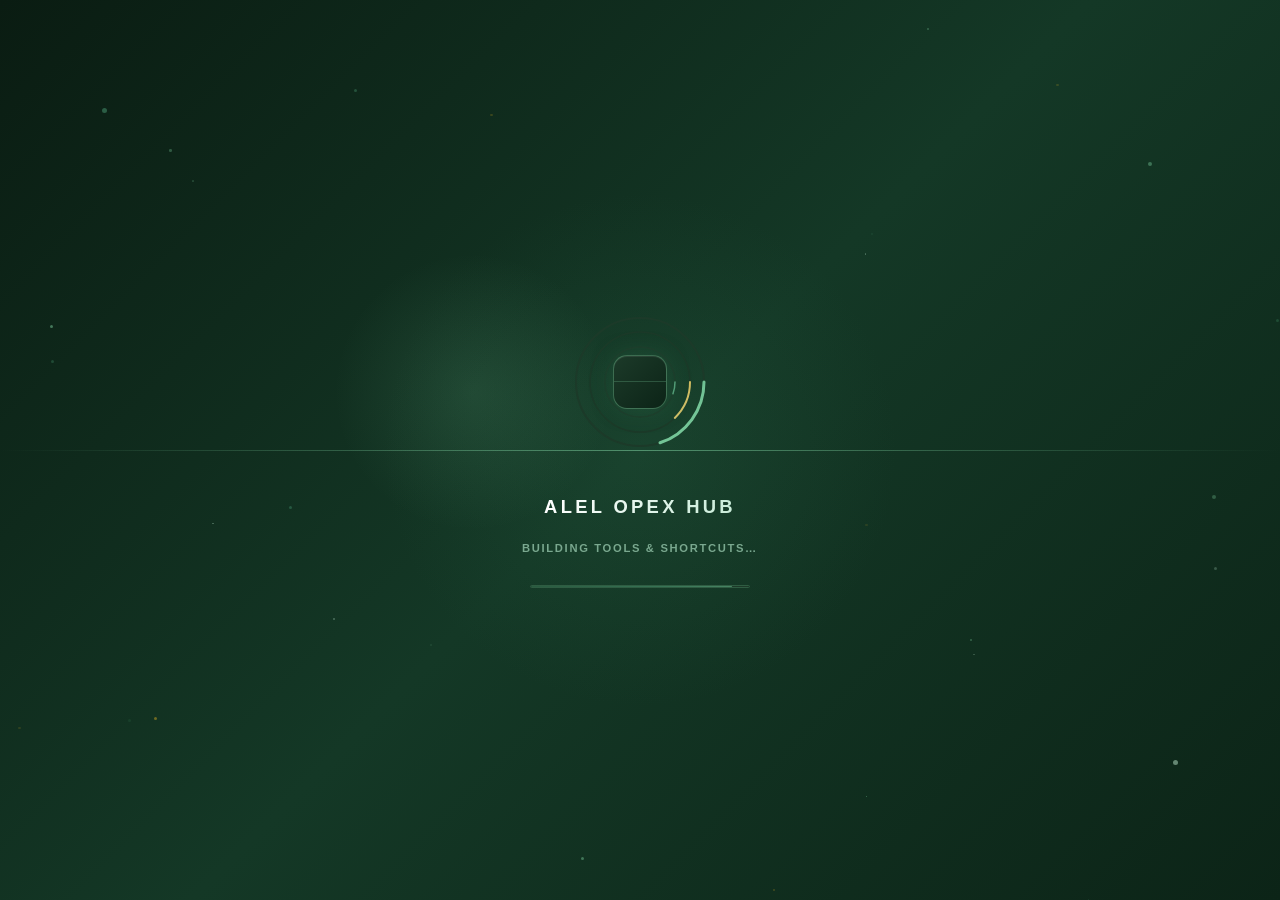
==== commit 5b272b51: "Add Production Dashboard under /dashboard and point hub card at it" ====
--- a/index.html
+++ b/index.html
@@ -416,7 +416,7 @@
       </div>
     </div>
     <!-- Production Dashboard -->
-    <div class="entry-card" data-title="Production Dashboard" data-url="https://marufhossain-portfolio.github.io/dashboard/">
+    <div class="entry-card" data-title="Production Dashboard" data-url="https://akij-light-engineering-ltd.github.io/ALEL-All-Entry/dashboard/">
       <div class="entry-top">
         <div class="badge" style="background:#1f6feb;">BI</div>
         <div>
@@ -425,7 +425,7 @@
         </div>
       </div>
       <div class="sub-option-row">
-        <a class="sub-option-btn" href="https://marufhossain-portfolio.github.io/dashboard/" target="_blank" rel="noopener">Open Dashboard</a>
+        <a class="sub-option-btn" href="https://akij-light-engineering-ltd.github.io/ALEL-All-Entry/dashboard/" target="_blank" rel="noopener">Open Dashboard</a>
       </div>
     </div>
     <!-- Breakdown Entry -->
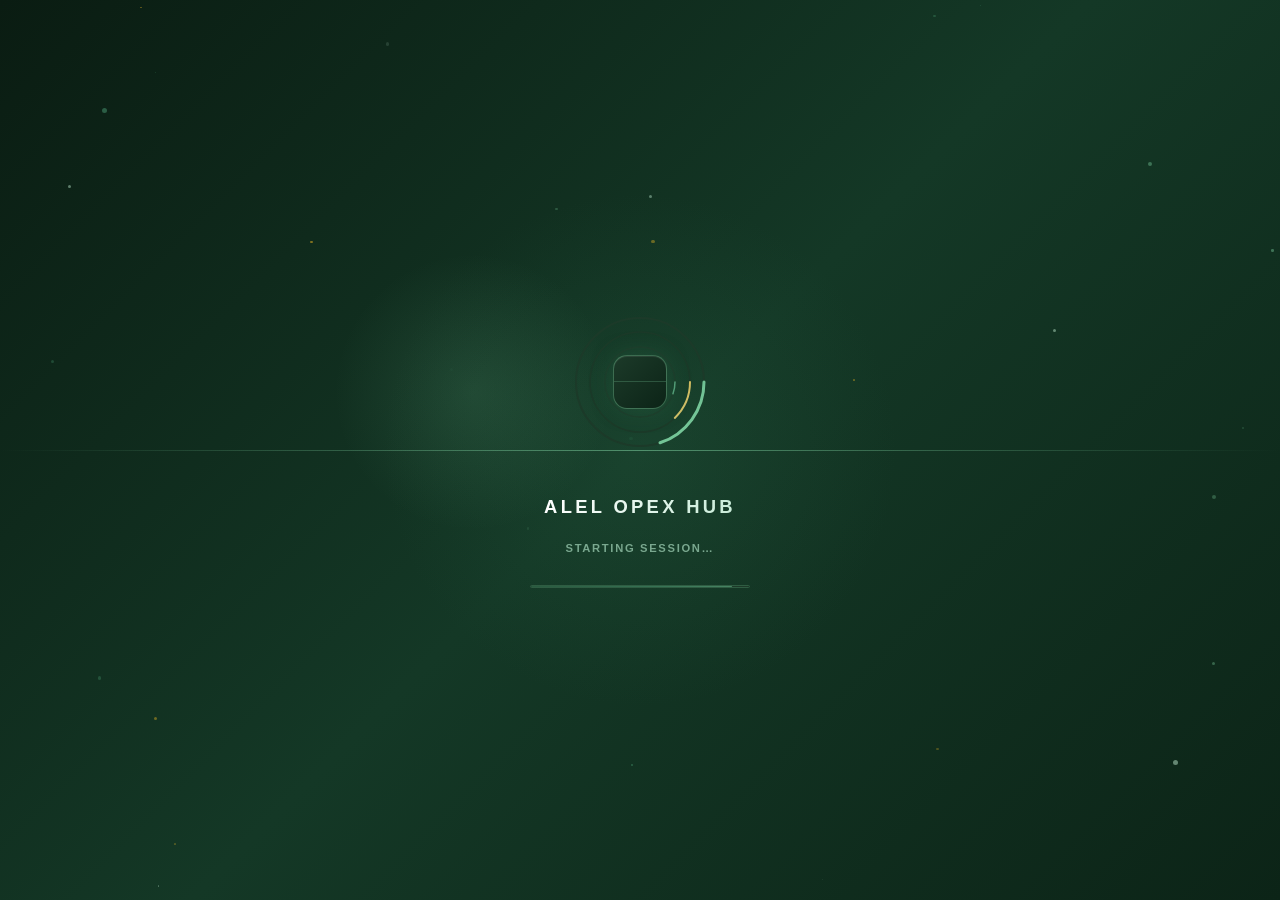
==== commit 0d4d3574: "Add Daily Production Dashboard (OPEX/IE/Lean executive BI + Action Centre) and hub card" ====
--- a/index.html
+++ b/index.html
@@ -413,6 +413,19 @@
       <div class="sub-option-row">
         <a class="sub-option-btn" href="https://akij-light-engineering-ltd.github.io/ALEL-All-Entry/oee-entry.html" target="_blank" rel="noopener">Production Entry</a>
         <a class="sub-option-btn secondary" href="https://akij-light-engineering-ltd.github.io/ALEL-All-Entry/qc-review.html" target="_blank" rel="noopener">QC Entry</a>
+      </div>
+    </div>
+    <!-- Daily Production Dashboard -->
+    <div class="entry-card" data-title="Daily Production Dashboard" data-url="https://akij-light-engineering-ltd.github.io/ALEL-All-Entry/daily-production-dashboard.html">
+      <div class="entry-top">
+        <div class="badge" style="background:#0e9f7a;">OPEX</div>
+        <div>
+          <p class="entry-title">Daily Production Dashboard</p>
+          <p class="entry-desc">Executive OPEX / IE / Lean dashboard &mdash; OEE &amp; SMV, line efficiency, lost capacity, wastage PPM/Pareto, plus an auto-prioritised <b>Action Centre</b> that shows where the problem is and what to do.</p>
+        </div>
+      </div>
+      <div class="sub-option-row">
+        <a class="sub-option-btn" href="https://akij-light-engineering-ltd.github.io/ALEL-All-Entry/daily-production-dashboard.html" target="_blank" rel="noopener">Open Dashboard</a>
       </div>
     </div>
     <!-- Production Dashboard -->
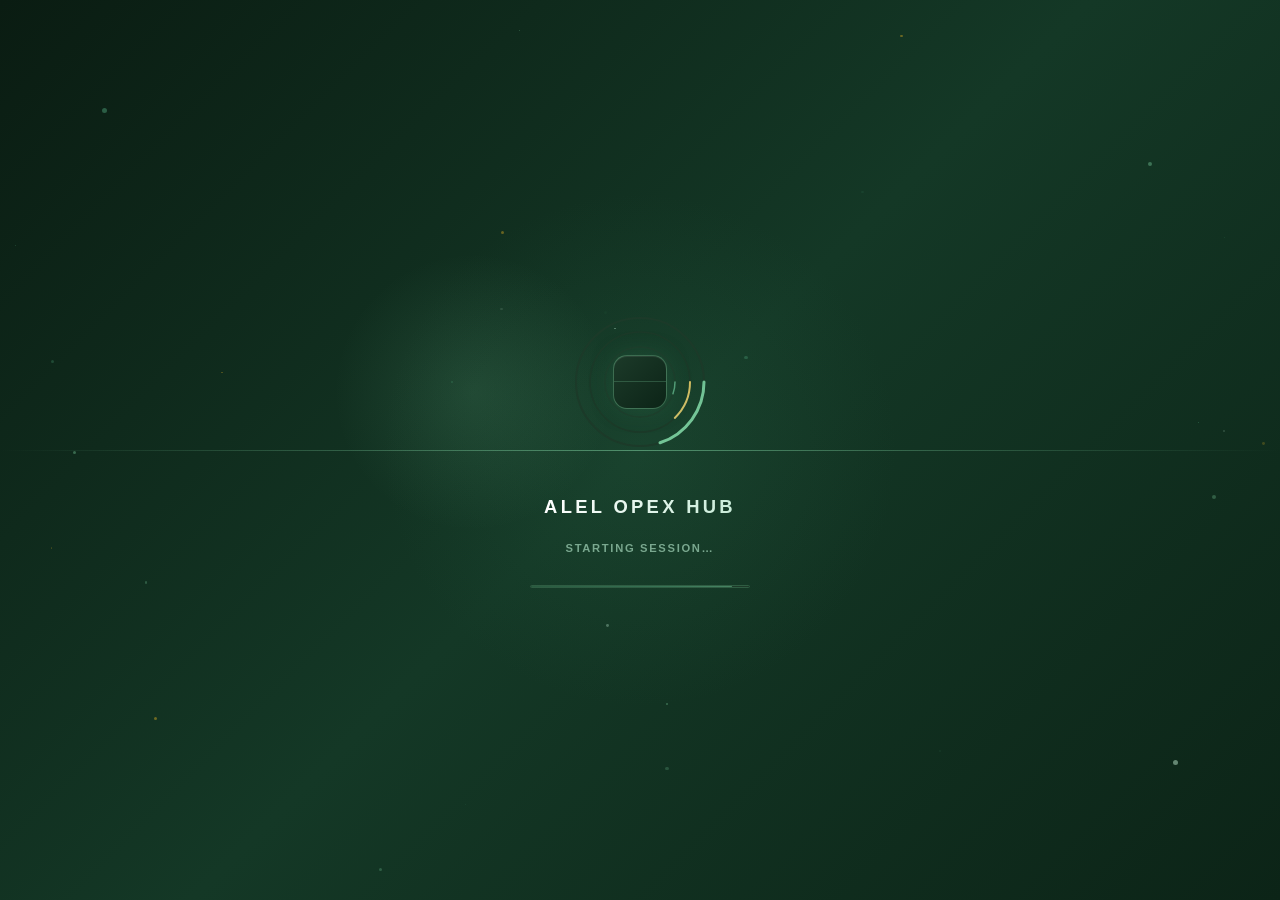
==== commit 848f7320: "Add Production Plan dashboard (daily SKU build plan from the planning workbook) + hub card" ====
--- a/index.html
+++ b/index.html
@@ -413,6 +413,19 @@
       <div class="sub-option-row">
         <a class="sub-option-btn" href="https://akij-light-engineering-ltd.github.io/ALEL-All-Entry/oee-entry.html" target="_blank" rel="noopener">Production Entry</a>
         <a class="sub-option-btn secondary" href="https://akij-light-engineering-ltd.github.io/ALEL-All-Entry/qc-review.html" target="_blank" rel="noopener">QC Entry</a>
+      </div>
+    </div>
+    <!-- Production Plan -->
+    <div class="entry-card" data-title="Production Plan" data-url="https://akij-light-engineering-ltd.github.io/ALEL-All-Entry/production-plan.html">
+      <div class="entry-top">
+        <div class="badge" style="background:#7c3aed;">PLAN</div>
+        <div>
+          <p class="entry-title">Production Plan</p>
+          <p class="entry-desc">Daily build plan &mdash; for every SKU it shows the <b>daily production target</b> (balance &divide; working days left) so the monthly forecast and delivery commitment are met. Includes SKU / group rollups and cumulative progress.</p>
+        </div>
+      </div>
+      <div class="sub-option-row">
+        <a class="sub-option-btn" href="https://akij-light-engineering-ltd.github.io/ALEL-All-Entry/production-plan.html" target="_blank" rel="noopener">Open Production Plan</a>
       </div>
     </div>
     <!-- Daily Production Dashboard -->
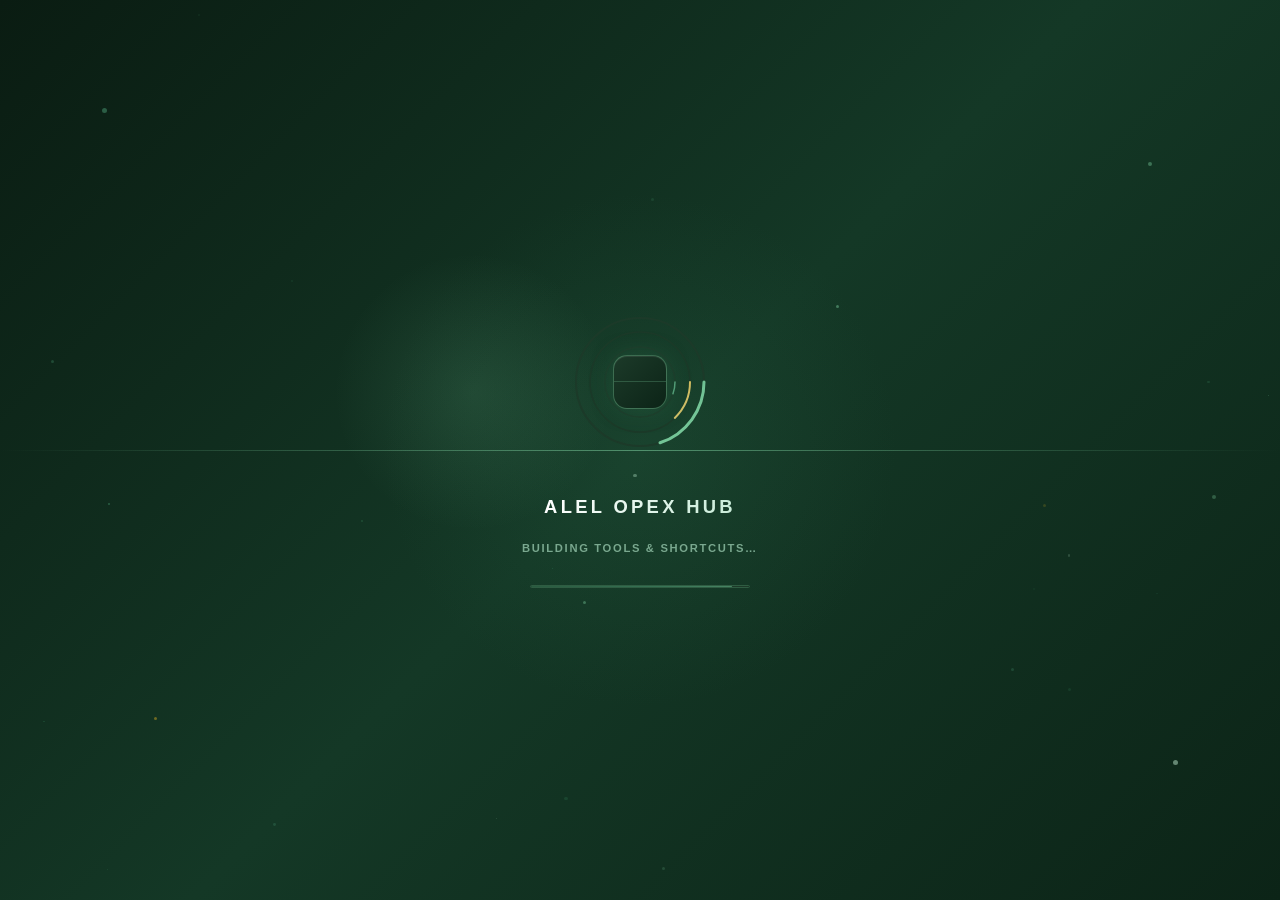
==== commit 5a035321: "Fix user/access system: reliable request->approve->create flow, role-based permissions (admin/operat" ====
--- a/index.html
+++ b/index.html
@@ -203,6 +203,13 @@
   .create-form button{grid-column:1/-1;padding:10px;border:0;border-radius:8px;background:var(--accent);color:#fff;font-weight:700;cursor:pointer;}
   .create-form button:hover{background:var(--accent-dark);}
   .adm-note{font-size:11px;color:var(--muted);background:#f4f1e8;border-radius:8px;padding:8px 10px;margin-top:14px;}
+  .perm-row{margin-top:6px;display:flex;align-items:center;gap:8px;font-size:11.5px;color:var(--muted);flex-wrap:wrap;}
+  .perm-row label{font-weight:700;color:var(--muted);}
+  .perm-row select{padding:5px 7px;border:1px solid var(--line);border-radius:6px;font-size:12px;font-family:inherit;background:#fdfcf9;}
+  .perm-checks{align-items:flex-start;}
+  .perm-check{display:inline-flex;align-items:center;gap:4px;margin:2px 8px 2px 0;font-size:11.5px;color:var(--ink);font-weight:500;}
+  .perm-check input{accent-color:var(--accent);}
+  .grant-role{padding:5px 7px;border:1px solid var(--line);border-radius:6px;font-size:12px;font-family:inherit;background:#fdfcf9;max-width:100%;}
 
   /* ══════════ HUB v2: LOADER / STICKY HEADER / ANIMATIONS ══════════ */
   html{scroll-behavior:smooth;}
@@ -729,9 +736,19 @@
   var EXUSERS={};try{EXUSERS=JSON.parse(localStorage.getItem("alel_extra_users")||"{}");}catch(e){}
   var REQS=[];try{REQS=JSON.parse(localStorage.getItem("alel_access_requests")||"[]");}catch(e){}
   function saveReqs(){try{localStorage.setItem("alel_access_requests",JSON.stringify(REQS));}catch(e){}}
+  /* ============ Roles & module permissions ============ */
+  var MODULES=['bulletin','fives','oee','plan','dashboard','forms'];
+  var MODULE_LABELS={bulletin:'Operation Bulletin',fives:'5S Audit',oee:'OEE &amp; QC Entry',plan:'Production Plan',dashboard:'Dashboards',forms:'Other Forms'};
+  var ROLES=[{id:'admin',label:'Admin — full access'},{id:'operator',label:'Operator — all data modules'},{id:'viewer',label:'Viewer — Bulletin + 5S only'}];
+  var ROLE_PERMS={admin:MODULES.slice(),operator:MODULES.slice(),viewer:['bulletin','fives']};
+  var LEGACY_ROLE={prepared:'operator',checker:'operator',approver:'operator',user:'operator'};
+  var TITLE_MODULE={'Operation Bulletin':'bulletin','5S':'fives','OEE Entry':'oee','Production Plan':'plan','Daily Production Dashboard':'dashboard','Production Dashboard':'dashboard','Breakdown Entry':'forms','Near Miss':'forms','Safety Observation':'forms','Kaizen / Improvement Idea':'forms','TPM / AM Checklist':'forms','Skill Matrix':'forms','Energy Audit':'forms','Meeting MOM':'forms'};
+  function normalizeRole(r){if(!r)return 'operator';if(r==='admin')return 'admin';if(r==='viewer')return 'viewer';if(ROLE_PERMS[r])return r;return LEGACY_ROLE[r]||'operator';}
+  function resolvePerms(u){if(!u)return[];if(u.role==='admin')return MODULES.slice();if(u.perms&&u.perms.length)return u.perms.slice();var r=ROLE_PERMS[u.role]||ROLE_PERMS[LEGACY_ROLE[u.role]];return r?r.slice():[];}
+  function gateCards(){var allowed=SESSION?resolvePerms(SESSION):[];var isAdmin=SESSION&&SESSION.role==='admin';document.querySelectorAll('.entry-card').forEach(function(card){var m=TITLE_MODULE[card.getAttribute('data-title')]||'forms';card.style.display=(isAdmin||allowed.indexOf(m)!==-1)?'':'none';});}
   function saveUsers(){try{localStorage.setItem("alel_extra_users",JSON.stringify(EXUSERS));}catch(e){}}
   function backend(payload,cb){if(!USING_BACKEND){if(cb)cb(null);return;}try{fetch(BACKEND_URL,{method:"POST",body:JSON.stringify(payload)}).then(function(r){return r.json();}).then(function(j){if(cb)cb(j&&j.ok?j:null);}).catch(function(){if(cb)cb(null);});}catch(e){if(cb)cb(null);}}
-  function pullServer(done){if(!USING_BACKEND){if(done)done();return;}SERVER_USERS=[];backend({action:"list"},function(j){if(j){SERVER_USERS=j.users||[];if(j.requests){REQS=j.requests;saveReqs();}}if(done)done();});}
+  function pullServer(done){if(!USING_BACKEND){if(done)done();return;}SERVER_USERS=[];backend({action:"list"},function(j){if(j){SERVER_USERS=j.users||[];if(j.requests){REQS=j.requests;saveReqs();}if(SESSION){var u=SERVER_USERS.filter(function(x){return String(x.id).toLowerCase()===(SESSION.id||"").toLowerCase();})[0];if(u){SESSION.name=u.name;SESSION.role=u.role;SESSION.section=u.section||"";SESSION.perms=u.perms||[];try{localStorage.setItem("alel_login_v1",JSON.stringify(SESSION));}catch(e){}gateCards();if(SESSION.role==="admin")adminBtn.style.display="inline-block";whoUser.textContent=SESSION.name+(SESSION.section?" \u00b7 "+SESSION.section:"")+" \u00b7 "+SESSION.role.toUpperCase();}}}if(done)done();});}
   function allUsers(){if(USING_BACKEND&&SERVER_USERS.length)return SERVER_USERS;return USERS.concat(Object.keys(EXUSERS).map(function(k){return{id:k,name:EXUSERS[k].name,role:EXUSERS[k].role,section:EXUSERS[k].section||"",hash:EXUSERS[k].hash};}));}
   function findUser(em){em=em.toLowerCase();var list=(USING_BACKEND&&SERVER_USERS.length)?SERVER_USERS:USERS;for(var i=0;i<list.length;i++){if(list[i].id.toLowerCase()===em)return list[i];}var ex=EXUSERS[em];if(ex)return{id:em,name:ex.name,role:ex.role,section:ex.section||"",hash:ex.hash};return null;}
   function sha256Hex(str){return new Promise(function(resolve){if(window.crypto&&crypto.subtle){crypto.subtle.digest("SHA-256",new TextEncoder().encode(str)).then(function(buf){resolve(Array.from(new Uint8Array(buf)).map(function(b){return("0"+b.toString(16)).slice(-2);}).join(""));}).catch(function(){resolve(fallbackHash(str));});}else resolve(fallbackHash(str));});}
@@ -749,9 +766,9 @@
   function hideLogin(){overlay.classList.remove("show");overlay.style.display="none";}
   function showPanel(w){loginForm.style.display=w==="login"?"grid":"none";forgotPanel.style.display=w==="forgot"?"grid":"none";requestPanel.style.display=w==="request"?"grid":"none";loginSub.textContent=w==="login"?"Sign in with your office email":w==="forgot"?"Reset your password":"Request access";loginOk.textContent="";loginOk.className="ok-msg";loginErr.textContent="";forgotErr.textContent="";reqErr.textContent="";}
   function showOk(m){loginOk.textContent=m;loginOk.className="ok-msg show";}
-  function applySession(){if(SESSION){hideLogin();adminDlg.style.display="none";hubBody.style.display="block";whoUser.textContent=SESSION.name+(SESSION.section?" \u00b7 "+SESSION.section:"")+" \u00b7 "+SESSION.role.toUpperCase();logoutBtn.style.display="inline-block";adminBtn.style.display=SESSION.role==="admin"?"inline-block":"none";renderAdminBtn();}else{hubBody.style.display="none";whoUser.textContent="";logoutBtn.style.display="none";adminBtn.style.display="none";showLogin();showPanel("login");}}
+  function applySession(){if(SESSION){hideLogin();adminDlg.style.display="none";hubBody.style.display="block";whoUser.textContent=SESSION.name+(SESSION.section?" \u00b7 "+SESSION.section:"")+" \u00b7 "+SESSION.role.toUpperCase();logoutBtn.style.display="inline-block";adminBtn.style.display=SESSION.role==="admin"?"inline-block":"none";gateCards();renderAdminBtn();}else{hubBody.style.display="none";whoUser.textContent="";logoutBtn.style.display="none";adminBtn.style.display="none";showLogin();showPanel("login");}}
   logoutBtn.addEventListener("click",function(){SESSION=null;try{localStorage.removeItem("alel_login_v1");}catch(e){}loginPass.value="";applySession();});
-  function doLogin(){var email=(loginId.value||"").trim().toLowerCase(),pw=loginPass.value||"";if(!email||!pw){loginErr.textContent="Enter email and password";return;}sha256Hex(pw).then(function(h){var attempt=function(){var u=findUser(email);if(!u){loginErr.textContent="No account. Use \u201cRequest access\u201d.";return;}if(u.hash!==h){loginErr.textContent="Wrong password. Use \u201cForgot password?\u201d";return;}SESSION={id:u.id,name:u.name,role:u.role,section:u.section||""};try{localStorage.setItem("alel_login_v1",JSON.stringify(SESSION));}catch(e){}loginErr.textContent="";loginId.value="";loginPass.value="";applySession();};if(USING_BACKEND&&!SERVER_USERS.length){pullServer(attempt);}else attempt();});}
+  function doLogin(){var email=(loginId.value||"").trim().toLowerCase(),pw=loginPass.value||"";if(!email||!pw){loginErr.textContent="Enter email and password";return;}sha256Hex(pw).then(function(h){var attempt=function(){var u=findUser(email);if(!u){loginErr.textContent="No account. Use \u201cRequest access\u201d.";return;}if(u.hash!==h){loginErr.textContent="Wrong password. Use \u201cForgot password?\u201d";return;}SESSION={id:u.id,name:u.name,role:u.role,section:u.section||"",perms:u.perms||[]};try{localStorage.setItem("alel_login_v1",JSON.stringify(SESSION));}catch(e){}loginErr.textContent="";loginId.value="";loginPass.value="";applySession();};if(USING_BACKEND&&!SERVER_USERS.length){pullServer(attempt);}else attempt();});}
   loginBtn.addEventListener("click",doLogin);
   [loginId,loginPass].forEach(function(i){i.addEventListener("keydown",function(e){if(e.key==="Enter")doLogin();});});
   forgotBtn.addEventListener("click",function(){showPanel("forgot");forgotEmail.focus();});
@@ -763,14 +780,18 @@
   function renderAdminBtn(){var p=REQS.filter(function(r){return!r.done;}).length;adminBtn.textContent=p?"Admin Panel ("+p+")":"Admin Panel";}
   function reloadStore(){try{EXUSERS=JSON.parse(localStorage.getItem("alel_extra_users")||"{}");}catch(e){EXUSERS={};}try{REQS=JSON.parse(localStorage.getItem("alel_access_requests")||"[]");}catch(e){REQS=[];}}
   function openAdmin(){reloadStore();if(USING_BACKEND){pullServer(function(){renderAdmin();});}else renderAdmin();}
-  function renderAdmin(){var body=document.getElementById("adminBody");body.innerHTML="";var pending=REQS.filter(function(r){return!r.done;}).length;var h="<h3>Create a user (manual)</h3><div class=\"create-form\"><input id=\"cName\" placeholder=\"Full name\"><input id=\"cEmail\" type=\"email\" placeholder=\"work email\"><select id=\"cRole\"><option value=\"user\">Role \u00b7 User</option><option value=\"admin\">Role \u00b7 Admin</option></select><select id=\"cSection\"><option value=\"\">Floor \u00b7 None</option><option>IMM</option><option>GSS</option><option>LED</option><option>HAP</option><option>Other</option></select><button id=\"cCreate\" type=\"button\">Generate ID &amp; Password</button></div><h3>Pending requests ("+pending+")</h3>";if(!pending)h+="<p class=\"empty\">No pending requests.</p>";h+="<ul class=\"req-list\">";REQS.forEach(function(r,i){h+="<li data-i=\""+i+"\"><b>"+(r.name||r.email)+"</b> <span class=\"rq\">"+(r.type==="access"?("Access \u00b7 "+(r.section||"any")):"Password reset")+"</span> <span class=\"rq\">"+r.when+"</span><div class=\"rq-act\">"+(r.type==="access"?"<button class=\"mini ok\" data-act=\"grant\">Approve &amp; create account</button>":"<button class=\"mini ok\" data-act=\"grantpass\">Set new password</button>")+"<button class=\"mini no\" data-act=\"deny\">Deny</button></div></li>";});h+="</ul><h3>Users ("+allUsers().length+")</h3><ul class=\"user-list\">";allUsers().forEach(function(u){h+="<li><b>"+u.name+"</b> <span class=\"rq\">"+u.role+(u.section?" \u00b7 "+u.section:"")+"</span><code>"+u.id+"</code><div class=\"rq-act\"><button class=\"mini\" data-act=\"resetpass\" data-em=\""+u.id+"\">Reset password</button></div></li>";});h+="</ul>";body.innerHTML=h;adminDlg.style.display="flex";var cCreate=document.getElementById("cCreate");if(cCreate)cCreate.addEventListener("click",createUser);body.querySelectorAll("[data-act]").forEach(function(btn){btn.addEventListener("click",function(){var li=btn.closest("li"),idx=li?li.getAttribute("data-i"):null,em=btn.getAttribute("data-em"),act=btn.getAttribute("data-act");if(act==="grant"||act==="grantpass"){var r=REQS[idx];if(r.type==="access")grantAccess(r.email,r.name,r.section);else resetUser(r.email);r.done=true;saveReqs();reloadStore();renderAdminBtn();openAdmin();}else if(act==="deny"){var r2=REQS[idx];if(r2){REQS.splice(REQS.indexOf(r2),1);saveReqs();backend({action:"removeRequest",email:r2.email},function(){});}reloadStore();renderAdminBtn();openAdmin();}else if(act==="resetpass"){resetUser(em);reloadStore();openAdmin();}});});}
-  function createUser(){var nm=(document.getElementById("cName").value||"").trim(),em=(document.getElementById("cEmail").value||"").trim().toLowerCase();var role=document.getElementById("cRole").value,sec=document.getElementById("cSection").value;if(!nm||!/^[^@\s]+@[^@\s]+\.[^@\s]+$/.test(em)){alert("Enter a name and a valid email address.");return;}if(findUser(em)){alert("This email already has an account.");return;}var pass=makePass();sha256Hex(pass).then(function(h){EXUSERS[em]={name:nm,role:role,section:sec||"",hash:h};saveUsers();backend({action:"upsert",email:em,name:nm,role:role,section:sec||"",hash:h},function(){});alert("Account created.\nLogin ID: "+em+"\nPassword: "+pass);openAdmin();});}
-  function grantAccess(em,nm,sec){var pass=makePass();sha256Hex(pass).then(function(h){EXUSERS[em]={name:nm||em,role:"user",section:sec||"",hash:h};saveUsers();backend({action:"upsert",email:em,name:nm||em,role:"user",section:sec||"",hash:h},function(){});backend({action:"removeRequest",email:em},function(){});alert("Account created for "+em+".\nLogin ID: "+em+"\nPassword: "+pass);});}
-  function resetUser(em){var u=findUser(em),pass=makePass();sha256Hex(pass).then(function(h){if(u)EXUSERS[em]={name:u.name,role:u.role,section:u.section||"",hash:h};else if(EXUSERS[em])EXUSERS[em].hash=h;saveUsers();backend({action:"resetpass",email:em,hash:h},function(){});alert("Password reset for "+em+".\nNew temporary password: "+pass);});}
+  function afterMutation(){if(USING_BACKEND){pullServer(function(){reloadStore();renderAdmin();renderAdminBtn();});}else{reloadStore();renderAdmin();renderAdminBtn();}}
+  function renderAdmin(){var body=document.getElementById("adminBody");body.innerHTML="";var pending=REQS.filter(function(r){return!r.done;}).length;var h="<h3>Create a user (manual)</h3><div class=\"create-form\"><input id=\"cName\" placeholder=\"Full name\"><input id=\"cEmail\" type=\"email\" placeholder=\"work email\"><select id=\"cRole\">";ROLES.forEach(function(r){h+="<option value=\""+r.id+"\">"+r.label+"</option>";});h+="</select><select id=\"cSection\"><option value=\"\">Floor \u00b7 None</option><option>IMM</option><option>GSS</option><option>LED</option><option>HAP</option><option>Other</option></select><button id=\"cCreate\" type=\"button\">Generate ID &amp; Password</button></div><h3>Pending requests ("+pending+")</h3>";if(!pending)h+="<p class=\"empty\">No pending requests.</p>";h+="<ul class=\"req-list\">";REQS.forEach(function(r,i){h+="<li data-i=\""+i+"\"><b>"+(r.name||r.email)+"</b> <span class=\"rq\">"+(r.type==="access"?("Access \u00b7 "+(r.section||"any")):"Password reset")+"</span> <span class=\"rq\">"+r.when+"</span>";if(r.type==="access"){h+="<div class=\"rq-act\"><select class=\"grant-role\">";ROLES.forEach(function(rr){h+="<option value=\""+rr.id+"\""+(rr.id==="operator"?" selected":"")+">"+rr.label+"</option>";});h+="</select><button class=\"mini ok\" data-act=\"grant\">Approve</button><button class=\"mini no\" data-act=\"deny\">Deny</button></div>";}else{h+="<div class=\"rq-act\"><button class=\"mini ok\" data-act=\"grantpass\">Set new password</button><button class=\"mini no\" data-act=\"deny\">Deny</button></div>";}h+="</li>";});h+="</ul><h3>Users ("+allUsers().length+")</h3><ul class=\"user-list\">";allUsers().forEach(function(u){var isAdmin=u.role==="admin";var perms=resolvePerms(u);h+="<li data-em=\""+u.id+"\"><b>"+u.name+"</b> <span class=\"rq\">"+u.role+(u.section?" \u00b7 "+u.section:"")+"</span><code>"+u.id+"</code><div class=\"perm-row\"><label>Role</label><select class=\"u-role\">";ROLES.forEach(function(rr){h+="<option value=\""+rr.id+"\""+(u.role===rr.id?" selected":"")+">"+rr.label+"</option>";});h+="</select></div>";if(isAdmin){h+="<div class=\"perm-row\"><span class=\"rq\">Full access (admin)</span></div>";}else{h+="<div class=\"perm-row perm-checks\">";MODULES.forEach(function(m){var ck=perms.indexOf(m)!==-1;h+="<label class=\"perm-check\"><input type=\"checkbox\" data-mod=\""+m+"\""+(ck?" checked":"")+"> "+MODULE_LABELS[m]+"</label>";});h+="</div>";}h+="<div class=\"rq-act\"><button class=\"mini ok\" data-act=\"saveaccess\">Save Access</button><button class=\"mini\" data-act=\"resetpass\">Reset password</button><button class=\"mini no\" data-act=\"deluser\">Delete</button></div></li>";});h+="</ul><div class=\"adm-note\">Access is shared across every device via the Google backend. \u201cSave Access\u201d updates that user's role &amp; module permissions instantly \u2014 they'll see only the allowed tools after their next login.</div>";body.innerHTML=h;adminDlg.style.display="flex";var cCreate=document.getElementById("cCreate");if(cCreate)cCreate.addEventListener("click",createUser);body.querySelectorAll("[data-act]").forEach(function(btn){btn.addEventListener("click",function(){var li=btn.closest("li"),idx=li?li.getAttribute("data-i"):null,em=li?li.getAttribute("data-em"):btn.getAttribute("data-em"),act=btn.getAttribute("data-act");if(act==="grant"){var r=REQS[idx];var rs=li.querySelector(".grant-role");grantAccess(r.email,r.name,r.section,rs?rs.value:"operator",function(){r.done=true;saveReqs();afterMutation();});}else if(act==="grantpass"){var r2=REQS[idx];resetUser(r2.email,function(){r2.done=true;saveReqs();afterMutation();});}else if(act==="deny"){var r3=REQS[idx];if(r3){REQS=REQS.filter(function(x){return x!==r3;});saveReqs();backend({action:"removeRequest",email:r3.email},function(){});afterMutation();}}else if(act==="resetpass"){resetUser(em,afterMutation);}else if(act==="deluser"){deleteUser(em,afterMutation);}else if(act==="saveaccess"){var role=li.querySelector(".u-role").value;var perms=[];li.querySelectorAll(".perm-checks input:checked").forEach(function(cb){perms.push(cb.getAttribute("data-mod"));});saveAccess(em,role,perms,afterMutation);}});});}
+  function createUser(){var nm=(document.getElementById("cName").value||"").trim(),em=(document.getElementById("cEmail").value||"").trim().toLowerCase(),role=document.getElementById("cRole").value,sec=document.getElementById("cSection").value;if(!nm||!/^[^@\s]+@[^@\s]+\.[^@\s]+$/.test(em)){alert("Enter a name and a valid email address.");return;}if(findUser(em)){alert("This email already has an account.");return;}var pass=makePass();sha256Hex(pass).then(function(h){if(USING_BACKEND){backend({action:"upsert",email:em,name:nm,role:role,section:sec||"",hash:h,perms:ROLE_PERMS[role]||[]},function(j){if(!j){alert("Backend error \u2014 account not saved. Check the Apps Script deployment.");return;}alert("Account created.\nLogin ID: "+em+"\nPassword: "+pass);afterMutation();});}else{EXUSERS[em]={name:nm,role:role,section:sec||"",hash:h};saveUsers();alert("Account created.\nLogin ID: "+em+"\nPassword: "+pass);afterMutation();}});}
+  function grantAccess(em,nm,sec,role,cb){var pass=makePass();sha256Hex(pass).then(function(h){if(USING_BACKEND){backend({action:"upsert",email:em,name:nm||em,role:role||"operator",section:sec||"",hash:h,perms:ROLE_PERMS[role]||[]},function(j){if(!j){alert("Backend error \u2014 account not saved.");return;}backend({action:"removeRequest",email:em},function(){});alert("Account created for "+em+".\nLogin ID: "+em+"\nPassword: "+pass);if(cb)cb();});}else{EXUSERS[em]={name:nm||em,role:role||"operator",section:sec||"",hash:h};saveUsers();alert("Account created for "+em+".\nLogin ID: "+em+"\nPassword: "+pass);if(cb)cb();}});}
+  function resetUser(em,cb){var u=findUser(em),pass=makePass();sha256Hex(pass).then(function(h){if(USING_BACKEND){backend({action:"resetpass",email:em,hash:h},function(j){if(!j){alert("Backend error \u2014 password not reset.");return;}alert("Password reset for "+em+".\nNew temporary password: "+pass);if(cb)cb();});}else{if(u)EXUSERS[em]={name:u.name,role:u.role,section:u.section||"",hash:h};else if(EXUSERS[em])EXUSERS[em].hash=h;saveUsers();alert("Password reset for "+em+".\nNew temporary password: "+pass);if(cb)cb();}});}
+  function saveAccess(em,role,perms,cb){if(USING_BACKEND){backend({action:"setaccess",email:em,role:role,perms:perms},function(j){if(!j){alert("Backend error \u2014 access not saved.");return;}if(cb)cb();});}else{var u=findUser(em);if(u){if(u.id===em){u.role=role;u.perms=perms;}}EXUSERS[em]={name:u?u.name:em,role:role,section:u?u.section:"",hash:u?u.hash:EXUSERS[em]?EXUSERS[em].hash:"",perms:perms};saveUsers();if(cb)cb();}}
+  function deleteUser(em,cb){if(!confirm("Delete user "+em+"? This cannot be undone."))return;if(USING_BACKEND){backend({action:"deluser",email:em},function(j){if(!j){alert("Backend error \u2014 user not deleted.");return;}if(cb)cb();});}else{delete EXUSERS[em];saveUsers();if(cb)cb();}}
   if(adminBtn)adminBtn.addEventListener("click",openAdmin);
   if(admClose)admClose.addEventListener("click",function(){adminDlg.style.display="none";});
   window.addEventListener("storage",function(ev){if(ev.key==="alel_access_requests"||ev.key==="alel_extra_users"||ev.key==="alel_login_v1"){reloadStore();if(SESSION&&SESSION.role==="admin")renderAdminBtn();}});
   setInterval(function(){if(SESSION&&SESSION.role==="admin")renderAdminBtn();},3000);
+  document.addEventListener("change",function(e){if(e.target&&e.target.classList&&e.target.classList.contains("u-role")){var li=e.target.closest("li"),role=e.target.value;if(role!=="admin"){var def=ROLE_PERMS[role]||MODULES.slice();li.querySelectorAll(".perm-checks input").forEach(function(cb){cb.checked=def.indexOf(cb.getAttribute("data-mod"))!==-1;});}}});
   pullServer();
   applySession();
 })();
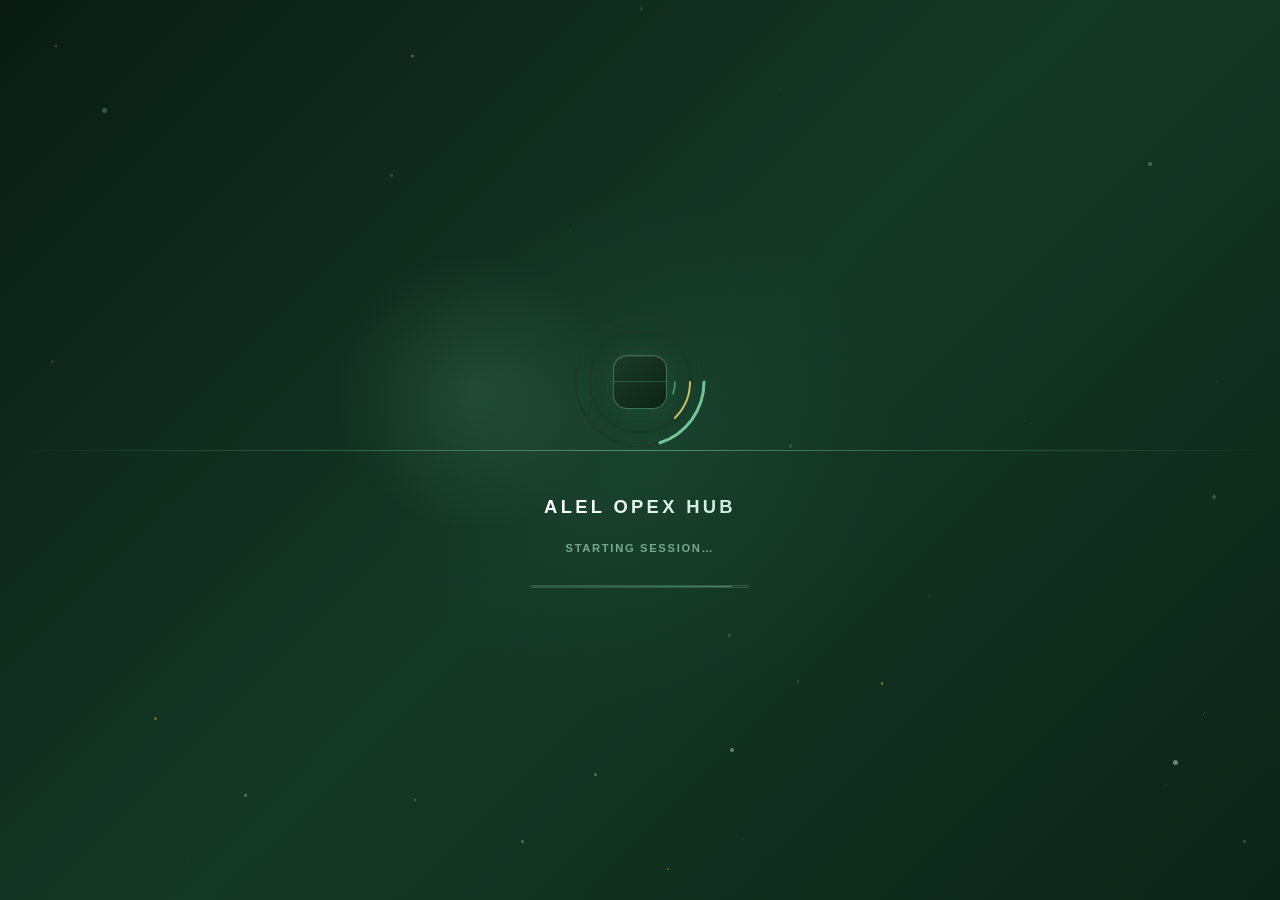
==== commit 5775ec63: "Route Save Access through upsert so role changes work without a backend redeploy" ====
--- a/index.html
+++ b/index.html
@@ -785,7 +785,7 @@
   function createUser(){var nm=(document.getElementById("cName").value||"").trim(),em=(document.getElementById("cEmail").value||"").trim().toLowerCase(),role=document.getElementById("cRole").value,sec=document.getElementById("cSection").value;if(!nm||!/^[^@\s]+@[^@\s]+\.[^@\s]+$/.test(em)){alert("Enter a name and a valid email address.");return;}if(findUser(em)){alert("This email already has an account.");return;}var pass=makePass();sha256Hex(pass).then(function(h){if(USING_BACKEND){backend({action:"upsert",email:em,name:nm,role:role,section:sec||"",hash:h,perms:ROLE_PERMS[role]||[]},function(j){if(!j){alert("Backend error \u2014 account not saved. Check the Apps Script deployment.");return;}alert("Account created.\nLogin ID: "+em+"\nPassword: "+pass);afterMutation();});}else{EXUSERS[em]={name:nm,role:role,section:sec||"",hash:h};saveUsers();alert("Account created.\nLogin ID: "+em+"\nPassword: "+pass);afterMutation();}});}
   function grantAccess(em,nm,sec,role,cb){var pass=makePass();sha256Hex(pass).then(function(h){if(USING_BACKEND){backend({action:"upsert",email:em,name:nm||em,role:role||"operator",section:sec||"",hash:h,perms:ROLE_PERMS[role]||[]},function(j){if(!j){alert("Backend error \u2014 account not saved.");return;}backend({action:"removeRequest",email:em},function(){});alert("Account created for "+em+".\nLogin ID: "+em+"\nPassword: "+pass);if(cb)cb();});}else{EXUSERS[em]={name:nm||em,role:role||"operator",section:sec||"",hash:h};saveUsers();alert("Account created for "+em+".\nLogin ID: "+em+"\nPassword: "+pass);if(cb)cb();}});}
   function resetUser(em,cb){var u=findUser(em),pass=makePass();sha256Hex(pass).then(function(h){if(USING_BACKEND){backend({action:"resetpass",email:em,hash:h},function(j){if(!j){alert("Backend error \u2014 password not reset.");return;}alert("Password reset for "+em+".\nNew temporary password: "+pass);if(cb)cb();});}else{if(u)EXUSERS[em]={name:u.name,role:u.role,section:u.section||"",hash:h};else if(EXUSERS[em])EXUSERS[em].hash=h;saveUsers();alert("Password reset for "+em+".\nNew temporary password: "+pass);if(cb)cb();}});}
-  function saveAccess(em,role,perms,cb){if(USING_BACKEND){backend({action:"setaccess",email:em,role:role,perms:perms},function(j){if(!j){alert("Backend error \u2014 access not saved.");return;}if(cb)cb();});}else{var u=findUser(em);if(u){if(u.id===em){u.role=role;u.perms=perms;}}EXUSERS[em]={name:u?u.name:em,role:role,section:u?u.section:"",hash:u?u.hash:EXUSERS[em]?EXUSERS[em].hash:"",perms:perms};saveUsers();if(cb)cb();}}
+  function saveAccess(em,role,perms,cb){var u=findUser(em);var rec={email:em,name:u?u.name:em,role:role,section:u?(u.section||""):"",hash:u?(u.hash||""):"",perms:perms};if(USING_BACKEND){backend({action:"upsert",email:rec.email,name:rec.name,role:rec.role,section:rec.section,hash:rec.hash,perms:rec.perms},function(j){if(!j){alert("Backend error \u2014 access not saved.");return;}if(cb)cb();});}else{EXUSERS[em]={name:rec.name,role:rec.role,section:rec.section,hash:rec.hash,perms:rec.perms};saveUsers();if(cb)cb();}}
   function deleteUser(em,cb){if(!confirm("Delete user "+em+"? This cannot be undone."))return;if(USING_BACKEND){backend({action:"deluser",email:em},function(j){if(!j){alert("Backend error \u2014 user not deleted.");return;}if(cb)cb();});}else{delete EXUSERS[em];saveUsers();if(cb)cb();}}
   if(adminBtn)adminBtn.addEventListener("click",openAdmin);
   if(admClose)admClose.addEventListener("click",function(){adminDlg.style.display="none";});
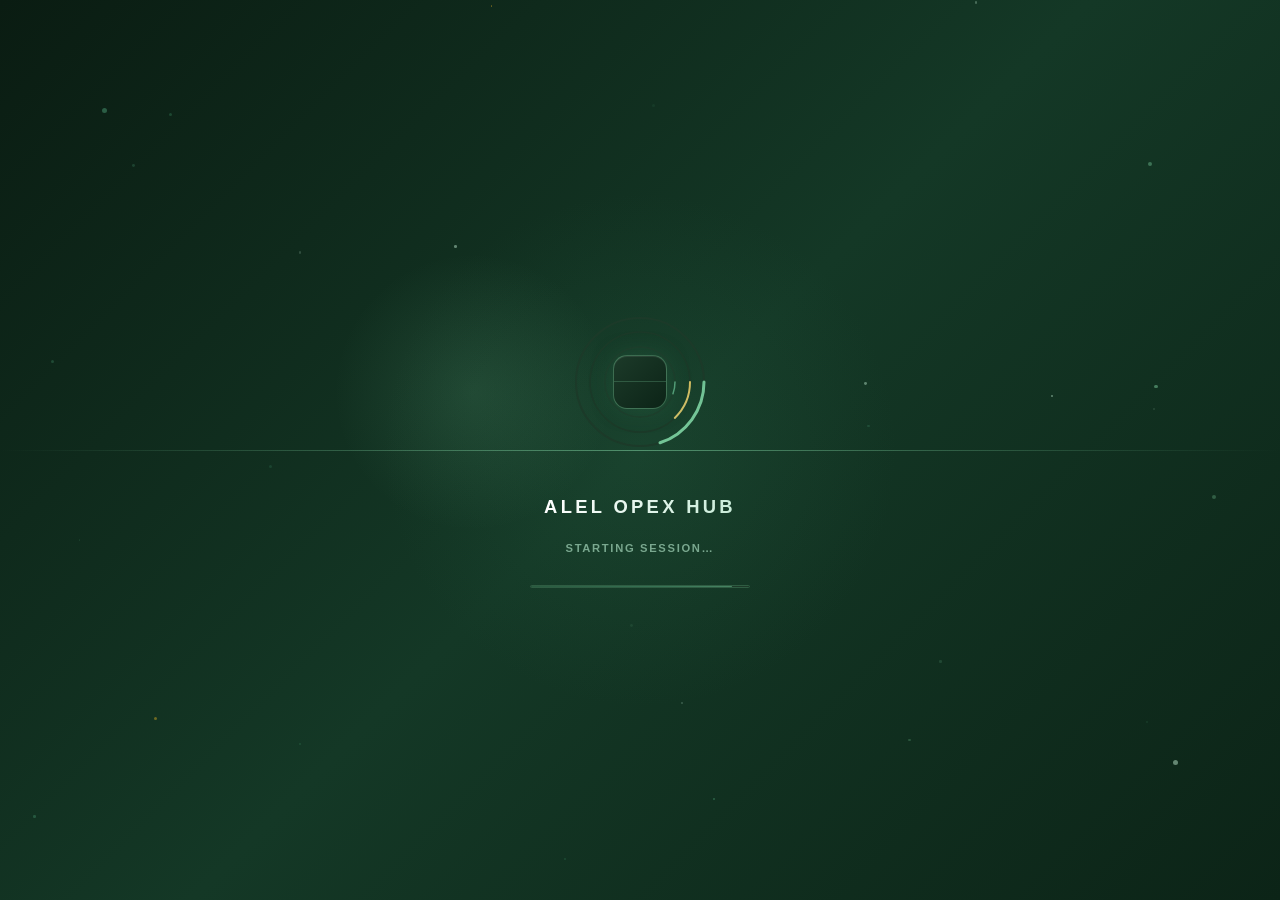
==== commit cbb58135: "Default access: non-admin users see only Operation Bulletin + 5S; admin sees everything" ====
--- a/index.html
+++ b/index.html
@@ -741,9 +741,9 @@
   var MODULE_LABELS={bulletin:'Operation Bulletin',fives:'5S Audit',oee:'OEE &amp; QC Entry',plan:'Production Plan',dashboard:'Dashboards',forms:'Other Forms'};
   var ROLES=[{id:'admin',label:'Admin — full access'},{id:'operator',label:'Operator — all data modules'},{id:'viewer',label:'Viewer — Bulletin + 5S only'}];
   var ROLE_PERMS={admin:MODULES.slice(),operator:MODULES.slice(),viewer:['bulletin','fives']};
-  var LEGACY_ROLE={prepared:'operator',checker:'operator',approver:'operator',user:'operator'};
+  var LEGACY_ROLE={prepared:'viewer',checker:'viewer',approver:'viewer',user:'viewer'};
   var TITLE_MODULE={'Operation Bulletin':'bulletin','5S':'fives','OEE Entry':'oee','Production Plan':'plan','Daily Production Dashboard':'dashboard','Production Dashboard':'dashboard','Breakdown Entry':'forms','Near Miss':'forms','Safety Observation':'forms','Kaizen / Improvement Idea':'forms','TPM / AM Checklist':'forms','Skill Matrix':'forms','Energy Audit':'forms','Meeting MOM':'forms'};
-  function normalizeRole(r){if(!r)return 'operator';if(r==='admin')return 'admin';if(r==='viewer')return 'viewer';if(ROLE_PERMS[r])return r;return LEGACY_ROLE[r]||'operator';}
+  function normalizeRole(r){if(!r)return 'viewer';if(r==='admin')return 'admin';if(r==='viewer')return 'viewer';if(ROLE_PERMS[r])return r;return LEGACY_ROLE[r]||'viewer';}
   function resolvePerms(u){if(!u)return[];if(u.role==='admin')return MODULES.slice();if(u.perms&&u.perms.length)return u.perms.slice();var r=ROLE_PERMS[u.role]||ROLE_PERMS[LEGACY_ROLE[u.role]];return r?r.slice():[];}
   function gateCards(){var allowed=SESSION?resolvePerms(SESSION):[];var isAdmin=SESSION&&SESSION.role==='admin';document.querySelectorAll('.entry-card').forEach(function(card){var m=TITLE_MODULE[card.getAttribute('data-title')]||'forms';card.style.display=(isAdmin||allowed.indexOf(m)!==-1)?'':'none';});}
   function saveUsers(){try{localStorage.setItem("alel_extra_users",JSON.stringify(EXUSERS));}catch(e){}}
@@ -781,7 +781,7 @@
   function reloadStore(){try{EXUSERS=JSON.parse(localStorage.getItem("alel_extra_users")||"{}");}catch(e){EXUSERS={};}try{REQS=JSON.parse(localStorage.getItem("alel_access_requests")||"[]");}catch(e){REQS=[];}}
   function openAdmin(){reloadStore();if(USING_BACKEND){pullServer(function(){renderAdmin();});}else renderAdmin();}
   function afterMutation(){if(USING_BACKEND){pullServer(function(){reloadStore();renderAdmin();renderAdminBtn();});}else{reloadStore();renderAdmin();renderAdminBtn();}}
-  function renderAdmin(){var body=document.getElementById("adminBody");body.innerHTML="";var pending=REQS.filter(function(r){return!r.done;}).length;var h="<h3>Create a user (manual)</h3><div class=\"create-form\"><input id=\"cName\" placeholder=\"Full name\"><input id=\"cEmail\" type=\"email\" placeholder=\"work email\"><select id=\"cRole\">";ROLES.forEach(function(r){h+="<option value=\""+r.id+"\">"+r.label+"</option>";});h+="</select><select id=\"cSection\"><option value=\"\">Floor \u00b7 None</option><option>IMM</option><option>GSS</option><option>LED</option><option>HAP</option><option>Other</option></select><button id=\"cCreate\" type=\"button\">Generate ID &amp; Password</button></div><h3>Pending requests ("+pending+")</h3>";if(!pending)h+="<p class=\"empty\">No pending requests.</p>";h+="<ul class=\"req-list\">";REQS.forEach(function(r,i){h+="<li data-i=\""+i+"\"><b>"+(r.name||r.email)+"</b> <span class=\"rq\">"+(r.type==="access"?("Access \u00b7 "+(r.section||"any")):"Password reset")+"</span> <span class=\"rq\">"+r.when+"</span>";if(r.type==="access"){h+="<div class=\"rq-act\"><select class=\"grant-role\">";ROLES.forEach(function(rr){h+="<option value=\""+rr.id+"\""+(rr.id==="operator"?" selected":"")+">"+rr.label+"</option>";});h+="</select><button class=\"mini ok\" data-act=\"grant\">Approve</button><button class=\"mini no\" data-act=\"deny\">Deny</button></div>";}else{h+="<div class=\"rq-act\"><button class=\"mini ok\" data-act=\"grantpass\">Set new password</button><button class=\"mini no\" data-act=\"deny\">Deny</button></div>";}h+="</li>";});h+="</ul><h3>Users ("+allUsers().length+")</h3><ul class=\"user-list\">";allUsers().forEach(function(u){var isAdmin=u.role==="admin";var perms=resolvePerms(u);h+="<li data-em=\""+u.id+"\"><b>"+u.name+"</b> <span class=\"rq\">"+u.role+(u.section?" \u00b7 "+u.section:"")+"</span><code>"+u.id+"</code><div class=\"perm-row\"><label>Role</label><select class=\"u-role\">";ROLES.forEach(function(rr){h+="<option value=\""+rr.id+"\""+(u.role===rr.id?" selected":"")+">"+rr.label+"</option>";});h+="</select></div>";if(isAdmin){h+="<div class=\"perm-row\"><span class=\"rq\">Full access (admin)</span></div>";}else{h+="<div class=\"perm-row perm-checks\">";MODULES.forEach(function(m){var ck=perms.indexOf(m)!==-1;h+="<label class=\"perm-check\"><input type=\"checkbox\" data-mod=\""+m+"\""+(ck?" checked":"")+"> "+MODULE_LABELS[m]+"</label>";});h+="</div>";}h+="<div class=\"rq-act\"><button class=\"mini ok\" data-act=\"saveaccess\">Save Access</button><button class=\"mini\" data-act=\"resetpass\">Reset password</button><button class=\"mini no\" data-act=\"deluser\">Delete</button></div></li>";});h+="</ul><div class=\"adm-note\">Access is shared across every device via the Google backend. \u201cSave Access\u201d updates that user's role &amp; module permissions instantly \u2014 they'll see only the allowed tools after their next login.</div>";body.innerHTML=h;adminDlg.style.display="flex";var cCreate=document.getElementById("cCreate");if(cCreate)cCreate.addEventListener("click",createUser);body.querySelectorAll("[data-act]").forEach(function(btn){btn.addEventListener("click",function(){var li=btn.closest("li"),idx=li?li.getAttribute("data-i"):null,em=li?li.getAttribute("data-em"):btn.getAttribute("data-em"),act=btn.getAttribute("data-act");if(act==="grant"){var r=REQS[idx];var rs=li.querySelector(".grant-role");grantAccess(r.email,r.name,r.section,rs?rs.value:"operator",function(){r.done=true;saveReqs();afterMutation();});}else if(act==="grantpass"){var r2=REQS[idx];resetUser(r2.email,function(){r2.done=true;saveReqs();afterMutation();});}else if(act==="deny"){var r3=REQS[idx];if(r3){REQS=REQS.filter(function(x){return x!==r3;});saveReqs();backend({action:"removeRequest",email:r3.email},function(){});afterMutation();}}else if(act==="resetpass"){resetUser(em,afterMutation);}else if(act==="deluser"){deleteUser(em,afterMutation);}else if(act==="saveaccess"){var role=li.querySelector(".u-role").value;var perms=[];li.querySelectorAll(".perm-checks input:checked").forEach(function(cb){perms.push(cb.getAttribute("data-mod"));});saveAccess(em,role,perms,afterMutation);}});});}
+  function renderAdmin(){var body=document.getElementById("adminBody");body.innerHTML="";var pending=REQS.filter(function(r){return!r.done;}).length;var h="<h3>Create a user (manual)</h3><div class=\"create-form\"><input id=\"cName\" placeholder=\"Full name\"><input id=\"cEmail\" type=\"email\" placeholder=\"work email\"><select id=\"cRole\">";ROLES.forEach(function(r){h+="<option value=\""+r.id+"\""+(r.id==="viewer"?" selected":"")+">"+r.label+"</option>";});h+="</select><select id=\"cSection\"><option value=\"\">Floor \u00b7 None</option><option>IMM</option><option>GSS</option><option>LED</option><option>HAP</option><option>Other</option></select><button id=\"cCreate\" type=\"button\">Generate ID &amp; Password</button></div><h3>Pending requests ("+pending+")</h3>";if(!pending)h+="<p class=\"empty\">No pending requests.</p>";h+="<ul class=\"req-list\">";REQS.forEach(function(r,i){h+="<li data-i=\""+i+"\"><b>"+(r.name||r.email)+"</b> <span class=\"rq\">"+(r.type==="access"?("Access \u00b7 "+(r.section||"any")):"Password reset")+"</span> <span class=\"rq\">"+r.when+"</span>";if(r.type==="access"){h+="<div class=\"rq-act\"><select class=\"grant-role\">";ROLES.forEach(function(rr){h+="<option value=\""+rr.id+"\""+(rr.id==="viewer"?" selected":"")+">"+rr.label+"</option>";});h+="</select><button class=\"mini ok\" data-act=\"grant\">Approve</button><button class=\"mini no\" data-act=\"deny\">Deny</button></div>";}else{h+="<div class=\"rq-act\"><button class=\"mini ok\" data-act=\"grantpass\">Set new password</button><button class=\"mini no\" data-act=\"deny\">Deny</button></div>";}h+="</li>";});h+="</ul><h3>Users ("+allUsers().length+")</h3><ul class=\"user-list\">";allUsers().forEach(function(u){var isAdmin=u.role==="admin";var perms=resolvePerms(u);h+="<li data-em=\""+u.id+"\"><b>"+u.name+"</b> <span class=\"rq\">"+u.role+(u.section?" \u00b7 "+u.section:"")+"</span><code>"+u.id+"</code><div class=\"perm-row\"><label>Role</label><select class=\"u-role\">";ROLES.forEach(function(rr){h+="<option value=\""+rr.id+"\""+(u.role===rr.id?" selected":"")+">"+rr.label+"</option>";});h+="</select></div>";if(isAdmin){h+="<div class=\"perm-row\"><span class=\"rq\">Full access (admin)</span></div>";}else{h+="<div class=\"perm-row perm-checks\">";MODULES.forEach(function(m){var ck=perms.indexOf(m)!==-1;h+="<label class=\"perm-check\"><input type=\"checkbox\" data-mod=\""+m+"\""+(ck?" checked":"")+"> "+MODULE_LABELS[m]+"</label>";});h+="</div>";}h+="<div class=\"rq-act\"><button class=\"mini ok\" data-act=\"saveaccess\">Save Access</button><button class=\"mini\" data-act=\"resetpass\">Reset password</button><button class=\"mini no\" data-act=\"deluser\">Delete</button></div></li>";});h+="</ul><div class=\"adm-note\">Access is shared across every device via the Google backend. \u201cSave Access\u201d updates that user's role &amp; module permissions instantly \u2014 they'll see only the allowed tools after their next login.</div>";body.innerHTML=h;adminDlg.style.display="flex";var cCreate=document.getElementById("cCreate");if(cCreate)cCreate.addEventListener("click",createUser);body.querySelectorAll("[data-act]").forEach(function(btn){btn.addEventListener("click",function(){var li=btn.closest("li"),idx=li?li.getAttribute("data-i"):null,em=li?li.getAttribute("data-em"):btn.getAttribute("data-em"),act=btn.getAttribute("data-act");if(act==="grant"){var r=REQS[idx];var rs=li.querySelector(".grant-role");grantAccess(r.email,r.name,r.section,rs?rs.value:"operator",function(){r.done=true;saveReqs();afterMutation();});}else if(act==="grantpass"){var r2=REQS[idx];resetUser(r2.email,function(){r2.done=true;saveReqs();afterMutation();});}else if(act==="deny"){var r3=REQS[idx];if(r3){REQS=REQS.filter(function(x){return x!==r3;});saveReqs();backend({action:"removeRequest",email:r3.email},function(){});afterMutation();}}else if(act==="resetpass"){resetUser(em,afterMutation);}else if(act==="deluser"){deleteUser(em,afterMutation);}else if(act==="saveaccess"){var role=li.querySelector(".u-role").value;var perms=[];li.querySelectorAll(".perm-checks input:checked").forEach(function(cb){perms.push(cb.getAttribute("data-mod"));});saveAccess(em,role,perms,afterMutation);}});});}
   function createUser(){var nm=(document.getElementById("cName").value||"").trim(),em=(document.getElementById("cEmail").value||"").trim().toLowerCase(),role=document.getElementById("cRole").value,sec=document.getElementById("cSection").value;if(!nm||!/^[^@\s]+@[^@\s]+\.[^@\s]+$/.test(em)){alert("Enter a name and a valid email address.");return;}if(findUser(em)){alert("This email already has an account.");return;}var pass=makePass();sha256Hex(pass).then(function(h){if(USING_BACKEND){backend({action:"upsert",email:em,name:nm,role:role,section:sec||"",hash:h,perms:ROLE_PERMS[role]||[]},function(j){if(!j){alert("Backend error \u2014 account not saved. Check the Apps Script deployment.");return;}alert("Account created.\nLogin ID: "+em+"\nPassword: "+pass);afterMutation();});}else{EXUSERS[em]={name:nm,role:role,section:sec||"",hash:h};saveUsers();alert("Account created.\nLogin ID: "+em+"\nPassword: "+pass);afterMutation();}});}
   function grantAccess(em,nm,sec,role,cb){var pass=makePass();sha256Hex(pass).then(function(h){if(USING_BACKEND){backend({action:"upsert",email:em,name:nm||em,role:role||"operator",section:sec||"",hash:h,perms:ROLE_PERMS[role]||[]},function(j){if(!j){alert("Backend error \u2014 account not saved.");return;}backend({action:"removeRequest",email:em},function(){});alert("Account created for "+em+".\nLogin ID: "+em+"\nPassword: "+pass);if(cb)cb();});}else{EXUSERS[em]={name:nm||em,role:role||"operator",section:sec||"",hash:h};saveUsers();alert("Account created for "+em+".\nLogin ID: "+em+"\nPassword: "+pass);if(cb)cb();}});}
   function resetUser(em,cb){var u=findUser(em),pass=makePass();sha256Hex(pass).then(function(h){if(USING_BACKEND){backend({action:"resetpass",email:em,hash:h},function(j){if(!j){alert("Backend error \u2014 password not reset.");return;}alert("Password reset for "+em+".\nNew temporary password: "+pass);if(cb)cb();});}else{if(u)EXUSERS[em]={name:u.name,role:u.role,section:u.section||"",hash:h};else if(EXUSERS[em])EXUSERS[em].hash=h;saveUsers();alert("Password reset for "+em+".\nNew temporary password: "+pass);if(cb)cb();}});}
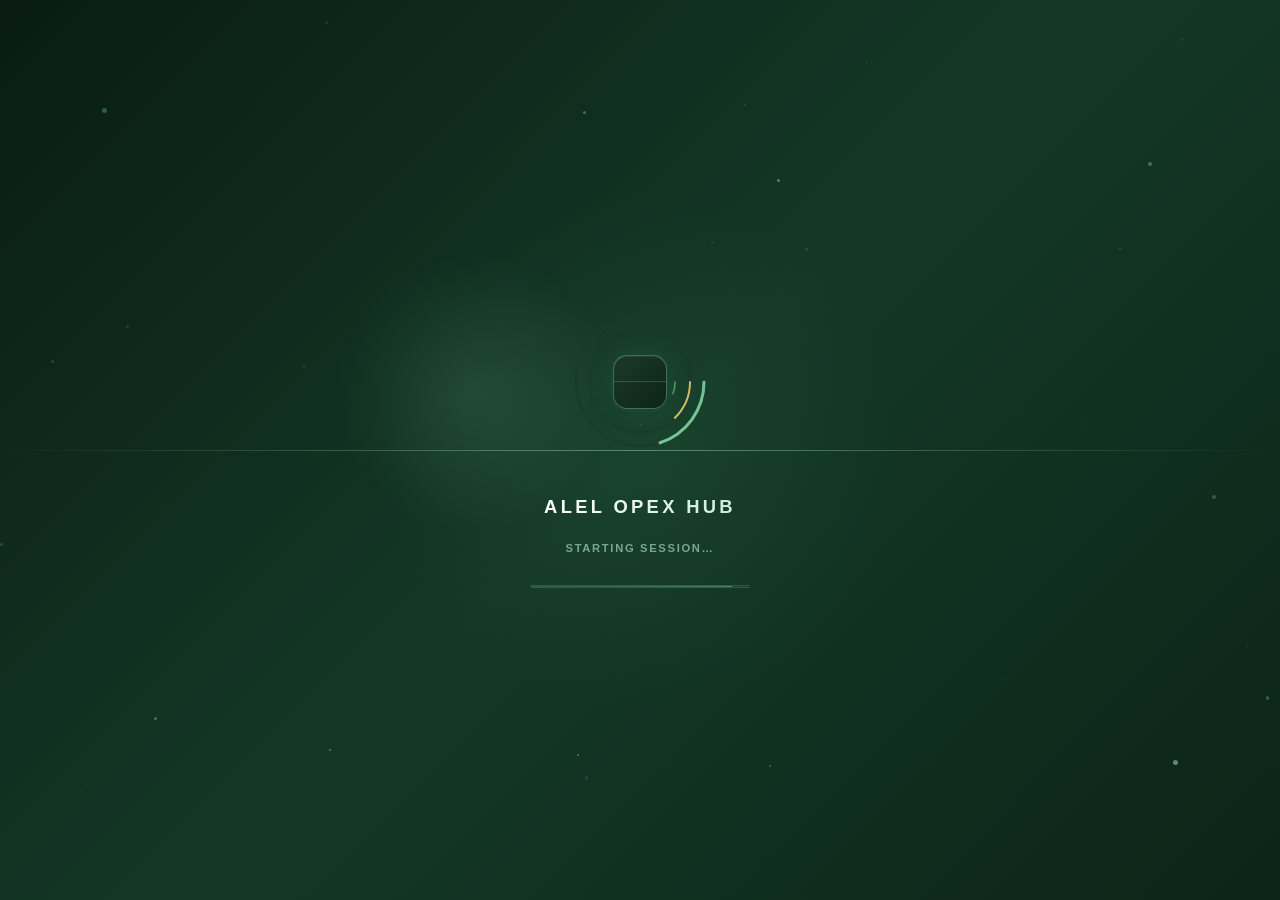
==== commit 2fd8034f: "Update index.html" ====
--- a/index.html
+++ b/index.html
@@ -725,7 +725,7 @@
      paste apps-script/Code.gs -> Run initSheets() once -> Deploy ->
      New deployment -> type: Web app -> Execute as: Me, Access: Anyone ->
      copy the ".../exec" URL and paste it here. */
-  var BACKEND_URL = "https://script.google.com/macros/s/AKfycbwjFGmmLWO7nzqMCp8SleOBIRXPOz9EQmtFJPQal4etuzxJ0pvwhR5dC_TFQ8QKKzuY/exec";
+  var BACKEND_URL = "https://script.google.com/macros/s/AKfycbzDVpC-tm_KHkvEwt19aM_ttWckDFawrTWtb_jh9D7X1matnRchBbAEthgrd8Bbobia/exec";
   var USING_BACKEND = BACKEND_URL && BACKEND_URL.indexOf("https://") === 0;
 
   var hubBody=document.getElementById("hubBody");
